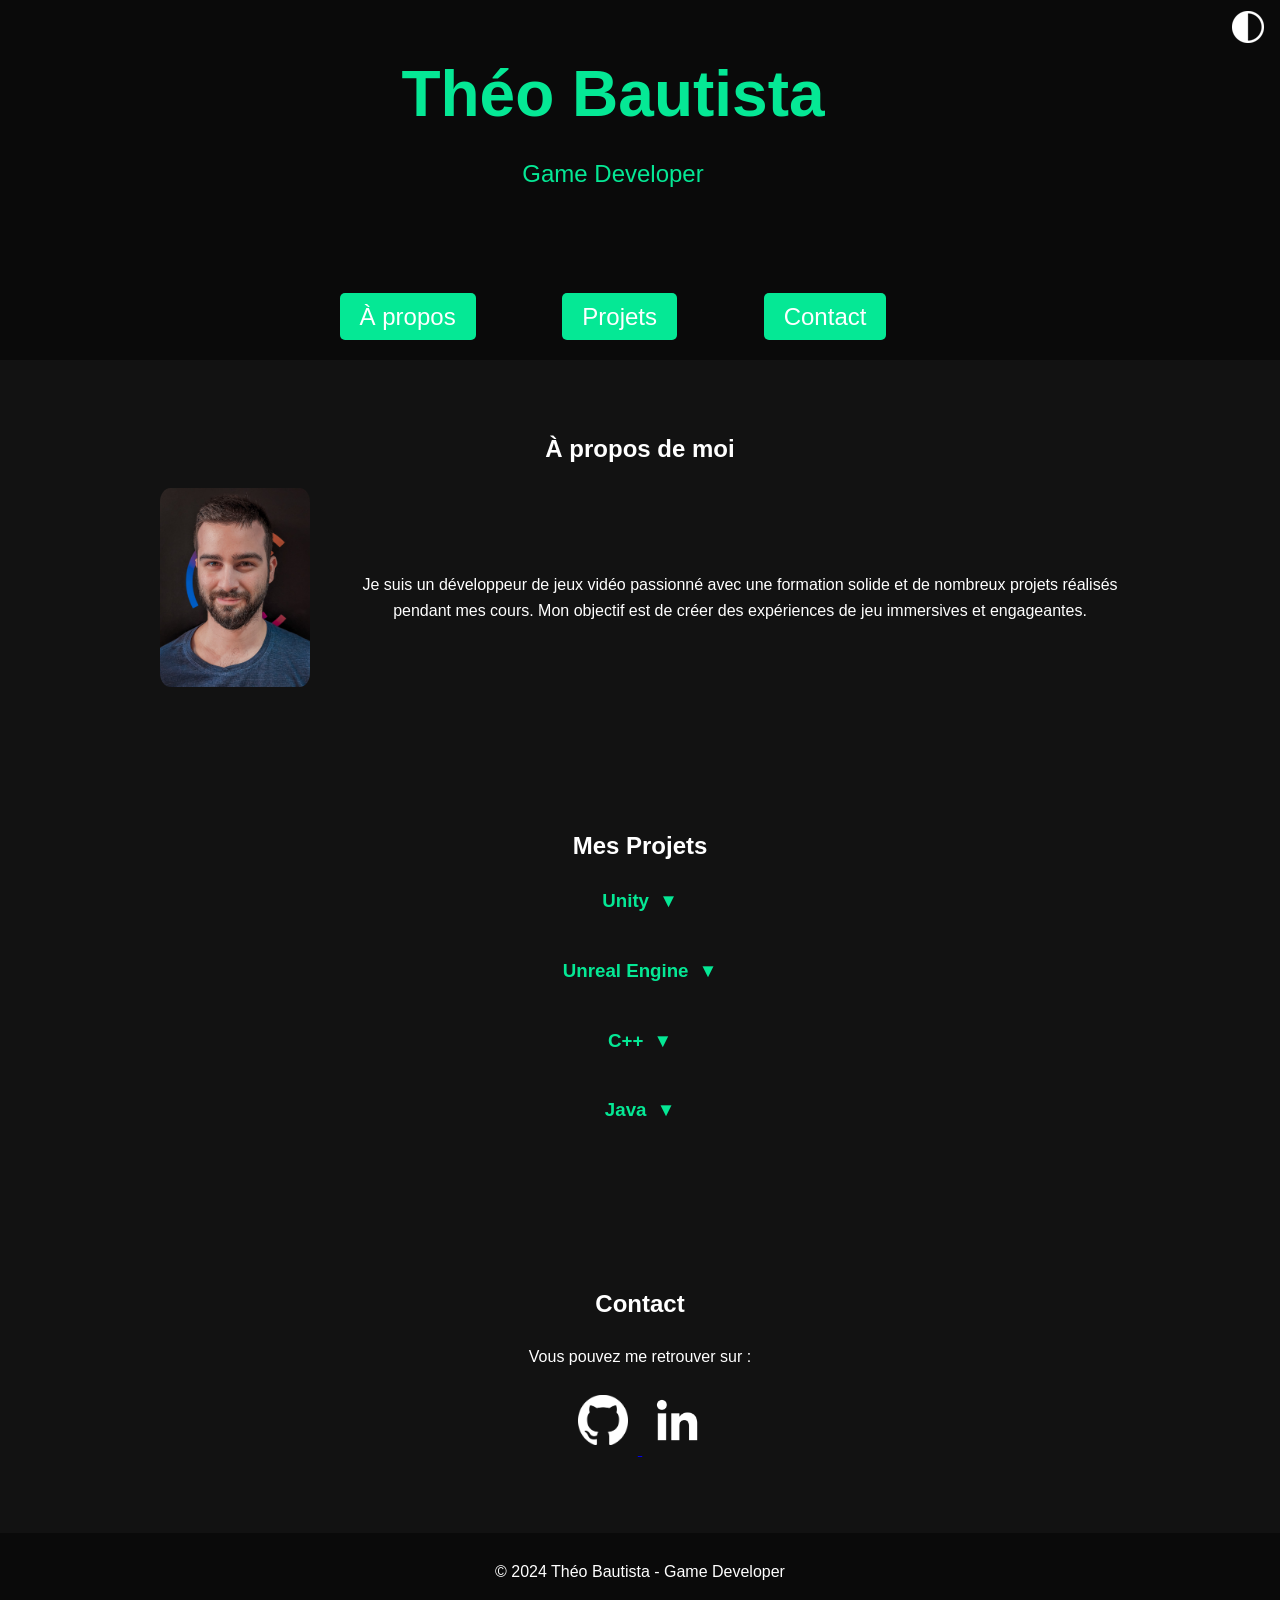
==== index.html @ 74febba7 "Ajout de plein de trucs mdr" ====
<!DOCTYPE html>
<html lang="fr">
<head>
    <meta charset="UTF-8">
    <meta name="viewport" content="width=device-width, initial-scale=1.0">
    <title>Portfolio de Théo Bautista - Développeur de Jeux Vidéo</title>
    <link rel="stylesheet" href="styles.css">
</head>
<body class="dark-theme">
    <header>
        <div class="theme-control">
            <button id="theme-toggle"><img src="img/theme-icon.png" alt="Changer de thème" class="control-icon"></button>
        </div>
        <div class="container">
            <h1 id="page-title">Théo Bautista</h1>
            <h3 id="page-title">Game Developer</h3>
            <nav>
                <ul>
                    <li><a href="#about" id="nav-about">À propos</a></li>
                    <li><a href="#projects" id="nav-projects">Projets</a></li>
                    <li><a href="#contact" id="nav-contact">Contact</a></li>
                </ul>
            </nav>
        </div>
    </header>
    <section id="about" class="container">
        <h2 id="about-title">À propos de moi</h2>
        <div class="about-content">
            <img src="img/profile-photo.png" alt="Photo de Théo Bautista" class="profile-photo">
            <p id="about-description">Je suis un développeur de jeux vidéo passionné avec une formation solide et de nombreux projets réalisés pendant mes cours. Mon objectif est de créer des expériences de jeu immersives et engageantes.</p>
        </div>
    </section>
    <section id="projects" class="container">
        <h2 id="projects-title">Mes Projets</h2>
        <div class="sub-section">
            <h3 id="unity-toggle" class="sub-section-toggle">Unity <span class="toggle-arrow">▼</span></h3>
            <div id="unity-projects" class="sub-section-content">
                <!-- Ajouter les projets Unity ici -->
                <!-- -->
                <div class="project">
                    <div class="project-details">
                        <img src="img/unity/unity-school-eater.png" alt="Unity - School Eater" class="project-image">
                        <div class="project-description">
                            <h3 id="project-unity-title">School Eater</h3>
                            <p id="project-unity-description">Premier jeu Unity, c'était pas ouf mdr<br>Surtout que j'étais tout seul sur un groupe de 2 putain <span class="project-duration">[2 semaines]</span></p>
                        </div>
                    </div>
                </div>
                <!-- -->
                <div class="project">
                    <div class="project-details">
                        <img src="img/unity/unity-seascape.png" alt="Unity - SeaScape" class="project-image">
                        <div class="project-description">
                            <h3 id="project-unity-title">SeaScape</h3>
                            <p id="project-unity-description">Dexuième jeu Unity, c'était toujours pas ouf mdr<br>J'étais encore tout seul dans un groupe de 3 <span class="project-duration">[2 semaines]</span></p>
                        </div>
                    </div>
                </div>
                <!-- -->
                <div class="project">
                    <div class="project-details">
                        <img src="img/unity/unity-capsule-league.png" alt="Unity - Capsule League" class="project-image">
                        <div class="project-description">
                            <h3 id="project-unity-title">Capsule League</h3>
                            <p id="project-unity-description">Un Rocket League avec les capsules de base de Unity parce que je suis pas model artist mdr <span class="project-duration">[2 semaines]</span></p>
                        </div>
                    </div>
                </div>
                <!-- -->
            </div>
        </div>
        <div class="sub-section">
            <h3 id="unreal-toggle" class="sub-section-toggle">Unreal Engine <span class="toggle-arrow">▼</span></h3>
            <div id="unreal-projects" class="sub-section-content">
                <!-- Ajouter les projets Unreal ici -->
                <!-- -->
                <div class="project">
                    <div class="project-details">
                        <img src="img/unreal/unreal-wisdom-thief.png" alt="Unreal 5 - Wisdom Thief" class="project-image">
                        <div class="project-description">
                            <h3 id="project-unreal-title">Wisdom Thief</h3>
                            <p id="project-unreal-description">Un runner "éducatif" nul fait sur un mois et ces abrutis de partenaires ont voulu faire ça sur Unreal... Je déteste bosser sur Unreal <span class="project-duration">[1 mois]</span></p>
                        </div>
                    </div>
                </div>
                <!-- -->
                <div class="project">
                    <div class="project-details">
                        <img src="img/unreal/unreal-volca-runner.png" alt="Unreal 5 - VolcaRunner" class="project-image">
                        <div class="project-description">
                            <h3 id="project-unreal-title">VolcaRunner</h3>
                            <p id="project-unreal-description">Un runner fait en 100% C++ et confirmant bien l'idée que j'aimais pas utiliser ce moteur de merde <span class="project-duration">[2 semaines]</span></p>
                        </div>
                    </div>
                </div>
                <!-- -->
            </div>
        </div>
        <div class="sub-section">
            <h3 id="cpp-toggle" class="sub-section-toggle">C++ <span class="toggle-arrow">▼</span></h3>
            <div id="cpp-projects" class="sub-section-content">
                <!-- Ajouter les projets C++ ici -->
                <!-- -->
                <div class="project">
                    <div class="project-details">
                        <img src="img/cpp/cpp-volca-engine.png" alt="C++ - Volca Engine" class="project-image">
                        <div class="project-description">
                            <h3 id="project-cpp-title">Volca Engine</h3>
                            <p id="project-cpp-description">Un moteur C++ custom fait sous Vulkan où j'étais encore tout seul à travailler dans un putain de groupe de 5 <span class="project-duration">[4 semaines]</span></p>
                        </div>
                    </div>
                </div>
                <!-- -->
                <div class="project">
                    <div class="project-details">
                        <img src="img/cpp/cpp-bastion-blitz.png" alt="C++ - Bastion Blitz" class="project-image">
                        <div class="project-description">
                            <h3 id="project-cpp-title">Bastion Blitz</h3>
                            <p id="project-cpp-description">Un tower defense simple fait en urgence en trois semaines après remplacement du Grand Projet Commun par un projet solo à cause de complications avec le groupe de base <span class="project-duration">[3 semaines]</span></p>
                        </div>
                    </div>
                </div>
                <!-- -->
            </div>
        </div>
        <div class="sub-section">
            <h3 id="java-toggle" class="sub-section-toggle">Java <span class="toggle-arrow">▼</span></h3>
            <div id="java-projects" class="sub-section-content">
                <!-- Ajouter les projets Java ici -->
                <!-- -->
                <div class="project">
                    <div class="project-details">
                        <img src="img/java/java-rpg-adventure.png" alt="Java - RPG Adventure" class="project-image">
                        <div class="project-description">
                            <h3 id="project-cpp-title">Java RPG Adventure</h3>
                            <p id="project-cpp-description">Le premier jeu que j'ai jamais fait pour un projet final en classe de Java (possible en duo mais j'ai fait en solo) <span class="project-duration">[1 mois et demi]</span></p>
                        </div>
                    </div>
                </div>
                <!-- -->
                <div class="project">
                    <div class="project-details">
                        <img src="img/java/java-smash-bros-java.png" alt="Java - Smash Bros Java" class="project-image">
                        <div class="project-description">
                            <h3 id="project-cpp-title">Smash Bros Java</h3>
                            <p id="project-cpp-description">Une tentative de réplique d'un Smash Bros en Java. Abandonné par manque de motivation et de l'implémentation écouhée de mécaniques <span class="project-duration">[Inachevé]</span></p>
                        </div>
                    </div>
                </div>
                <!-- -->
            </div>
        </div>
    </section>

    <section id="contact" class="container">
        <h2 id="contact-title">Contact</h2>
        <p id="contact-description">Vous pouvez me retrouver sur :</p>
        <a href="https://github.com/VolcaroCham" target="_blank">
            <img src="img/github-logo.png" alt="GitHub" class="social-logo">
        </a>
        <a href="https://www.linkedin.com/in/théo-bautista/" target="_blank">
            <img src="img/linkedin-logo.png" alt="LinkedIn" class="social-logo">
        </a>
    </section>

    <footer>
        <p>&copy; 2024 <span id="footer-text">Théo Bautista - Game Developer</span></p>
    </footer>

    <script src="script.js"></script>
</body>
</html>
---- styles.css ----
/**************************************

                 Body

**************************************/

body {
    margin: 0;
    font-family:Verdana, Geneva, Tahoma, sans-serif;
    background-color: #121212;
    color: #ffffff;
    line-height: 1.6;
    transition: background-color 0.3s, color 0.3s;
}

#about, #projects, #contact {
    padding: 50px 0;
    text-align: center;
}

.light-theme {
    background-color: #ffffff;
    color: #000000;
}

.light-theme header {
    background: #d4d4d4;
    color: #00c97f;
}

.light-theme .theme-control {
    filter: invert(1);
}

.light-theme .project {
    background: #f0f0f0;
}

.light-theme .social-logo {
    filter: invert(1);
}

.light-theme footer {
    background: #f0f0f0;
    color: #000;
}

/**************************************

                Header

**************************************/

header {
    background: #0a0a0a;
    color: #05e895;
    text-align: center;
    font-size: x-large;
    transition: background-color 0.3s, color 0.3s;
}

header .theme-control button {
    background-color: transparent;
    border: none;
    cursor: pointer;

    float: right;
    margin-right: 10px;
}

header h1 {
    font-size: 64px;
    margin-bottom: 10px;
}

header h3 {
    font-size: 24px;
    font-weight: lighter;

    margin-top: 0;
    margin-bottom: 80px;
}

header nav ul {
    list-style: none;
    padding: 0;
}

header nav ul li {
    background-color: transparent;
    display: inline;
    margin: 0 40px;
}

header nav ul li a {
    background-color: #05e895;
    color: #ffffff;

    text-decoration: none;
    padding: 10px 20px;
    border-radius: 5px;
    
    cursor: pointer;
    transition: background-color 0.3s, color 0.3s;
}

header nav ul li a:hover {
    background-color: #039e6b;
    color: #ffffff;
}

header nav ul li a:active {
    background-color: #003926;
    color: #ffffff;
}

header nav {
    display: inline-block;
}

header nav button {
    background-color: transparent;
    border: none;
    cursor: pointer;
}

/**************************************

               Container

**************************************/

.container {
    width: 75%;
    margin: auto;
    overflow: hidden;
}

.about-content {
    display: flex;
    flex-direction: row;
    align-items: center;
    justify-content: center;
}

.profile-photo {
    width: 150px;
    height: auto;
    border-radius: 7%;
    
    margin-bottom: 20px;
    margin-right: 50px;
}

.sub-section {
    margin-bottom: 40px;
}

.sub-section-toggle {
    color: #05e895;
    cursor: pointer;
}

.sub-section-toggle .toggle-arrow {
    margin-left: 5px;
}

.sub-section-content {
    display: none;
    padding: 10px 0;
}

.sub-section-content.expanded {
    display: block;
}

.project {
    background: #1e1e1e;
    margin: 20px 0;
    padding: 20px;
    border-radius: 8px;
}

.project h3 {
    color: #05e895;
}

.project-details {
    display: flex;
    align-items: center;
}

.project-image {
    width: 150px;
    height: auto;
    margin-right: 20px;
}

.project-description {
    position: relative;
    flex: 1;
}
.project-duration {
    position: absolute;
    top: 0;
    right: 0;
    color: #a7a7a7;
    font-size: 12px;
}

.social-logo {
    width: 50px;
    height: 50px;
    margin: 10px;
    transition: filter 0.3s;
}

footer {
    background: #0a0a0a;
    color: #ffffff;
    text-align: center;
    padding: 10px 0;
    margin-top: 20px;

    transition: background-color 0.3s, color 0.3s;
}
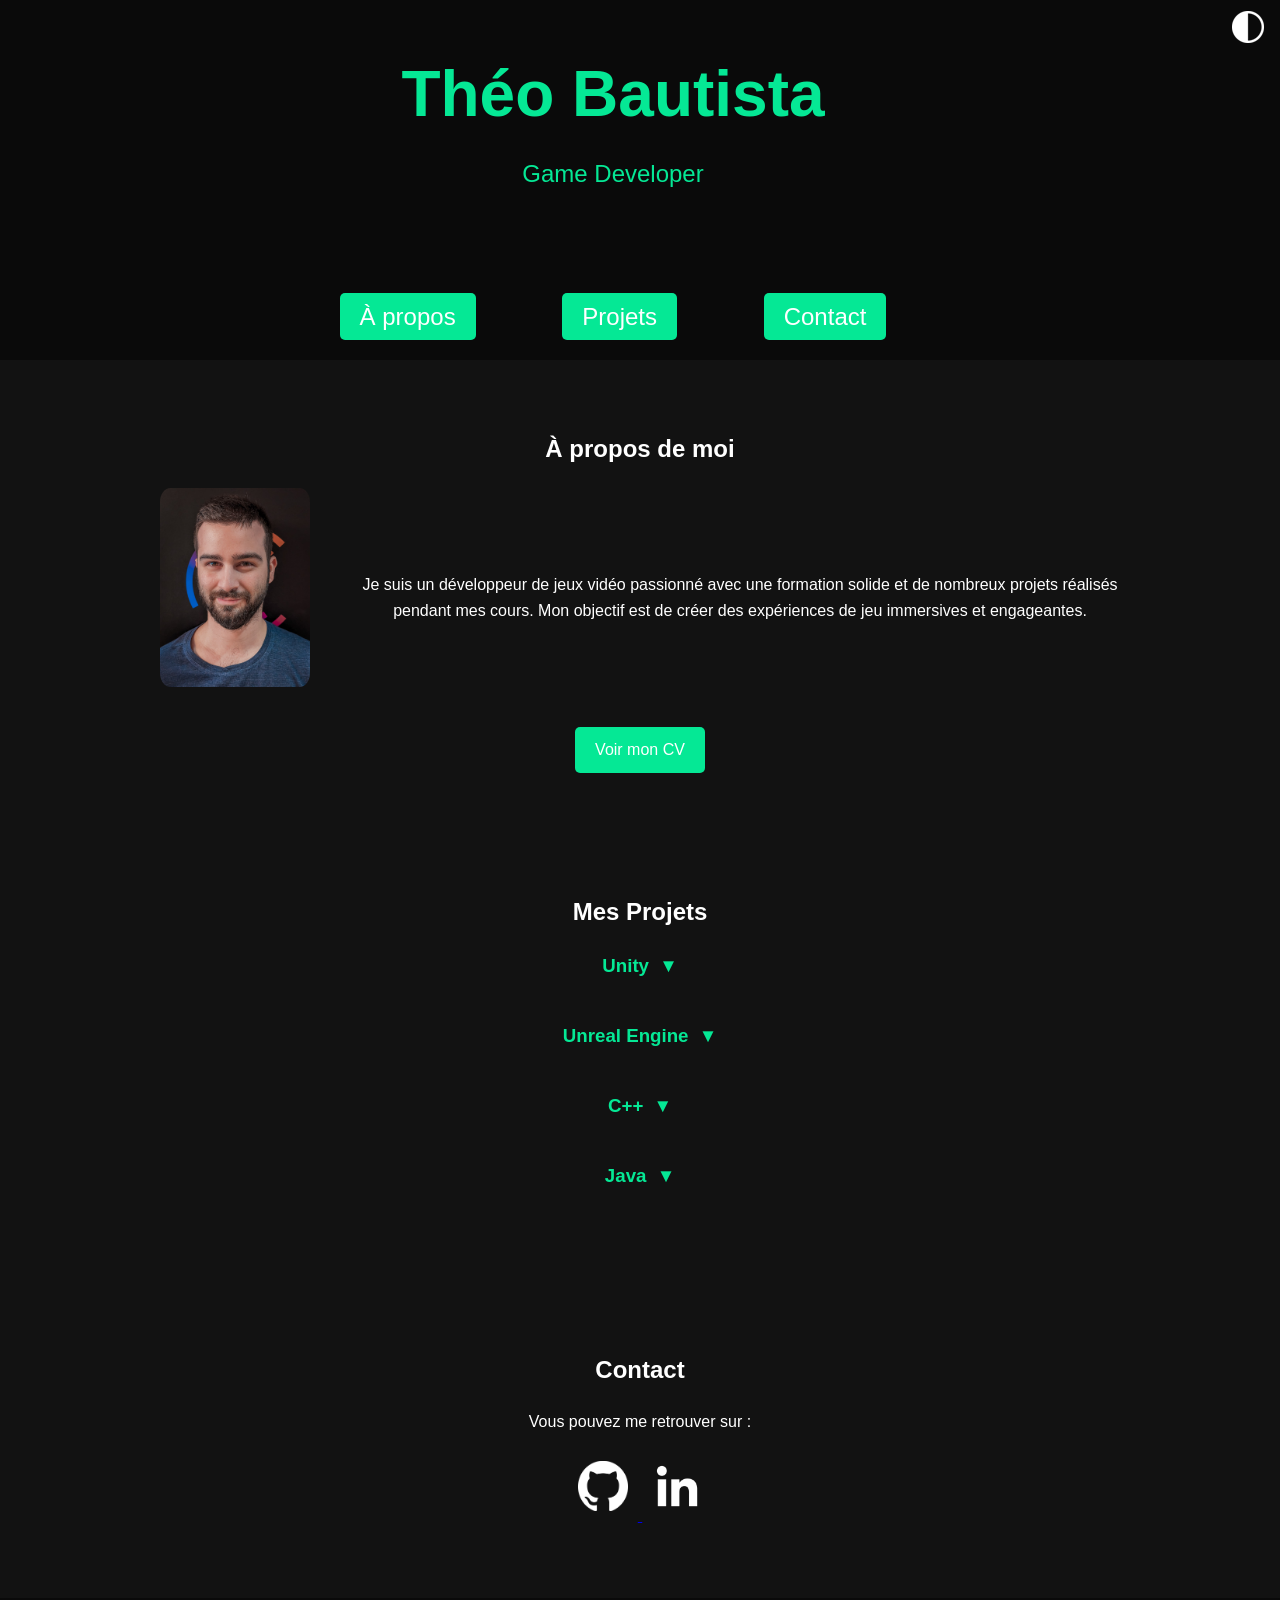
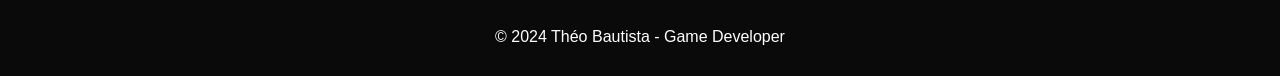
==== commit aea7f0c5: "Ajout d'un bouton pour voir mon CV" ====
--- a/index.html
+++ b/index.html
@@ -28,6 +28,9 @@
         <div class="about-content">
             <img src="img/profile-photo.png" alt="Photo de Théo Bautista" class="profile-photo">
             <p id="about-description">Je suis un développeur de jeux vidéo passionné avec une formation solide et de nombreux projets réalisés pendant mes cours. Mon objectif est de créer des expériences de jeu immersives et engageantes.</p>
+        </div>
+        <div class="cv-button-container">
+            <a href="cv.html" class="cv-button" target="_blank">Voir mon CV</a>
         </div>
     </section>
     <section id="projects" class="container">
--- a/styles.css
+++ b/styles.css
@@ -152,6 +152,31 @@
     margin-right: 50px;
 }
 
+.cv-button-container {
+    margin-top: 20px;
+    text-align: center;
+}
+
+.cv-button {
+    display: inline-block;
+    padding: 10px 20px;
+    background-color: #05e895;
+    color: #ffffff;
+    text-decoration: none;
+    border-radius: 5px;
+    transition: background-color 0.3s, color 0.3s;
+}
+
+.cv-button:hover {
+    background-color: #039e6b;
+    color: #ffffff;
+}
+
+.cv-button:active {
+    background-color: #003926;
+    color: #ffffff;
+}
+
 .sub-section {
     margin-bottom: 40px;
 }
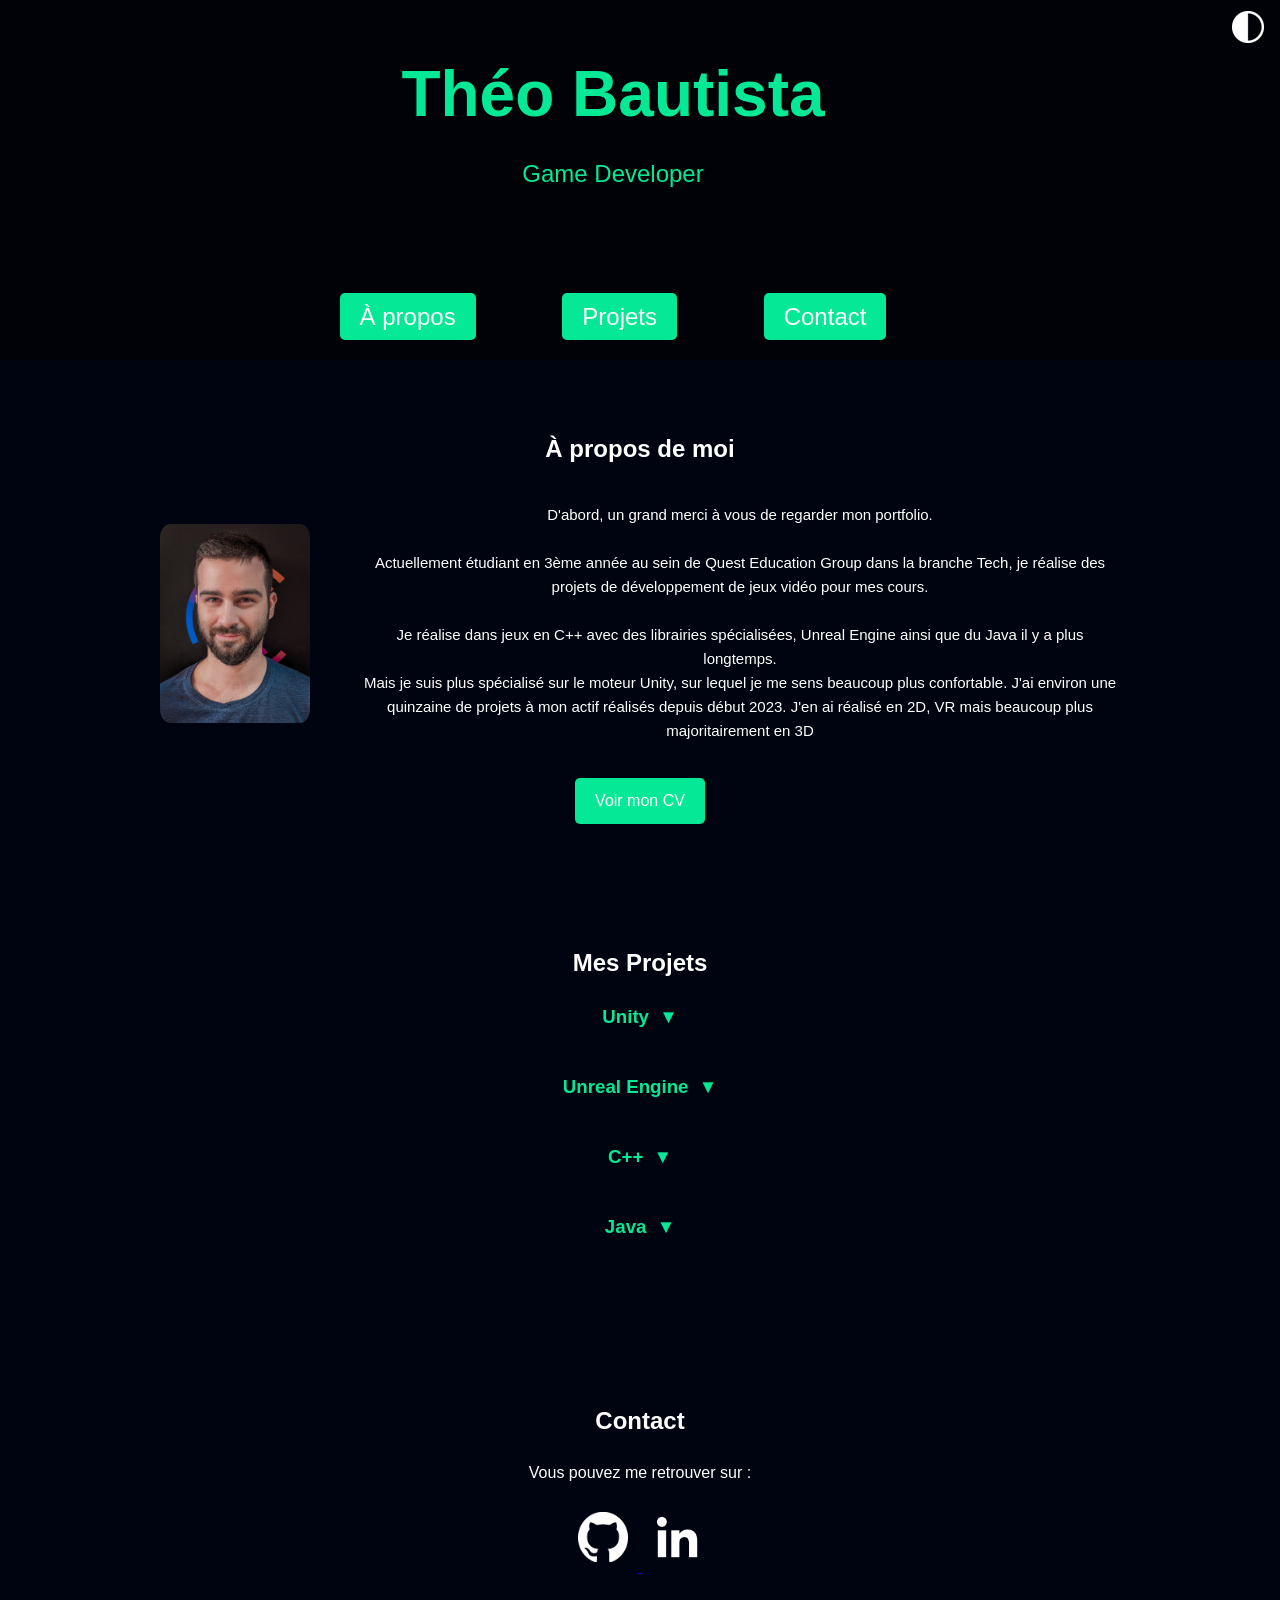
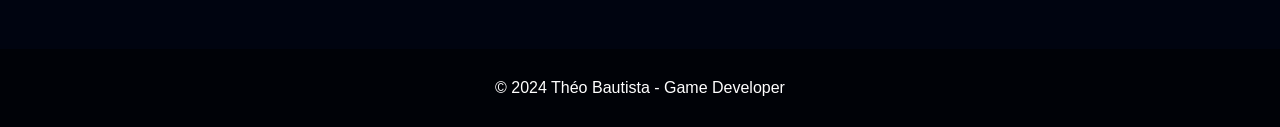
==== commit 1c2bdf33: "Petit remaniement du code, ajout de quelques projets et mise à jour de quelques descriptions" ====
--- a/index.html
+++ b/index.html
@@ -9,7 +9,7 @@
 <body class="dark-theme">
     <header>
         <div class="theme-control">
-            <button id="theme-toggle"><img src="img/theme-icon.png" alt="Changer de thème" class="control-icon"></button>
+            <button id="theme-toggle"><img src="img/icons/theme-icon.png" alt="Changer de thème" class="control-icon"></button>
         </div>
         <div class="container">
             <h1 id="page-title">Théo Bautista</h1>
@@ -26,11 +26,16 @@
     <section id="about" class="container">
         <h2 id="about-title">À propos de moi</h2>
         <div class="about-content">
-            <img src="img/profile-photo.png" alt="Photo de Théo Bautista" class="profile-photo">
-            <p id="about-description">Je suis un développeur de jeux vidéo passionné avec une formation solide et de nombreux projets réalisés pendant mes cours. Mon objectif est de créer des expériences de jeu immersives et engageantes.</p>
+            <img src="img/icons/profile-photo.png" alt="Photo de Théo Bautista" class="profile-photo">
+            <p id="about-description">
+                D'abord, un grand merci à vous de regarder mon portfolio.<br><br>
+                Actuellement étudiant en 3ème année au sein de Quest Education Group dans la branche Tech, je réalise des projets de développement de jeux vidéo pour mes cours.<br><br>
+                Je réalise dans jeux en C++ avec des librairies spécialisées, Unreal Engine ainsi que du Java il y a plus longtemps.<br>
+                Mais je suis plus spécialisé sur le moteur Unity, sur lequel je me sens beaucoup plus confortable. J'ai environ une quinzaine de projets à mon actif réalisés depuis début 2023. J'en ai réalisé en 2D, VR mais beaucoup plus majoritairement en 3D
+            </p>
         </div>
         <div class="cv-button-container">
-            <a href="cv.html" class="cv-button" target="_blank">Voir mon CV</a>
+            <a href="cvTB.html" class="cv-button" target="_blank">Voir mon CV</a>
         </div>
     </section>
     <section id="projects" class="container">
@@ -38,14 +43,19 @@
         <div class="sub-section">
             <h3 id="unity-toggle" class="sub-section-toggle">Unity <span class="toggle-arrow">▼</span></h3>
             <div id="unity-projects" class="sub-section-content">
-                <!-- Ajouter les projets Unity ici -->
+                <!-- -->
+                <!-------------------------------- Ajouter les projets Unity ici -->
                 <!-- -->
                 <div class="project">
                     <div class="project-details">
                         <img src="img/unity/unity-school-eater.png" alt="Unity - School Eater" class="project-image">
                         <div class="project-description">
                             <h3 id="project-unity-title">School Eater</h3>
-                            <p id="project-unity-description">Premier jeu Unity, c'était pas ouf mdr<br>Surtout que j'étais tout seul sur un groupe de 2 putain <span class="project-duration">[2 semaines]</span></p>
+                            <p id="project-unity-description">
+                                Premier jeu Unity, c'était pas ouf mdr<br>
+                                Surtout que j'étais tout seul sur un groupe de 2 putain
+                                <span class="project-duration">[2 semaines]</span>
+                            </p>
                         </div>
                     </div>
                 </div>
@@ -55,7 +65,25 @@
                         <img src="img/unity/unity-seascape.png" alt="Unity - SeaScape" class="project-image">
                         <div class="project-description">
                             <h3 id="project-unity-title">SeaScape</h3>
-                            <p id="project-unity-description">Dexuième jeu Unity, c'était toujours pas ouf mdr<br>J'étais encore tout seul dans un groupe de 3 <span class="project-duration">[2 semaines]</span></p>
+                            <p id="project-unity-description">
+                                Deuxième jeu Unity, c'était toujours pas ouf mdr<br>
+                                J'étais encore tout seul dans un groupe de 3
+                                <span class="project-duration">[2 semaines]</span>
+                            </p>
+                        </div>
+                    </div>
+                </div>
+                <!-- -->
+                <div class="project">
+                    <div class="project-details">
+                        <img src="img/unity/unity-vr.png" alt="Unity - VR" class="project-image">
+                        <div class="project-description">
+                            <h3 id="project-unity-title">Unity - VR</h3>
+                            <p id="project-unity-description">
+                                Première expérience en réalité virtuelle
+                                <br>Réalisation d'un contrôleur et un monde basique de parcours d'obstacles
+                                <span class="project-duration">[2 semaines]</span>
+                            </p>
                         </div>
                     </div>
                 </div>
@@ -65,7 +93,36 @@
                         <img src="img/unity/unity-capsule-league.png" alt="Unity - Capsule League" class="project-image">
                         <div class="project-description">
                             <h3 id="project-unity-title">Capsule League</h3>
-                            <p id="project-unity-description">Un Rocket League avec les capsules de base de Unity parce que je suis pas model artist mdr <span class="project-duration">[2 semaines]</span></p>
+                            <p id="project-unity-description">
+                                Un Rocket League avec les capsules de base de Unity parce que je suis pas model artist mdr
+                                <span class="project-duration">[2 semaines]</span>
+                            </p>
+                        </div>
+                    </div>
+                </div>
+                <!-- -->
+                <div class="project">
+                    <div class="project-details">
+                        <img src="img/unity/unity-zombieland.png" alt="Unity - Zombieland" class="project-image">
+                        <div class="project-description">
+                            <h3 id="project-unity-title">ZombieLand</h3>
+                            <p id="project-unity-description">
+                                Un gros projet à 5 pour apprendre deux types d'IA (StateMachine et BehaviorTree),<br>
+                                cette fois-ci on était vraiment 5 sur le projet
+                                <span class="project-duration">[2 semaines]</span></p>
+                        </div>
+                    </div>
+                </div>
+                <!-- -->
+                <div class="project">
+                    <div class="project-details">
+                        <img src="img/unity/unity-party-shaders.png" alt="Unity - Party Shaders" class="project-image">
+                        <div class="project-description">
+                            <h3 id="project-unity-title">Party Shaders</h3>
+                            <p id="project-unity-description">
+                                Création de shaders sur une scène test afin de pouvoir apprendre plus en profondeur les fonctionnalités du Shader Graph
+                                <span class="project-duration">[2 semaines]</span>
+                            </p>
                         </div>
                     </div>
                 </div>
@@ -75,14 +132,19 @@
         <div class="sub-section">
             <h3 id="unreal-toggle" class="sub-section-toggle">Unreal Engine <span class="toggle-arrow">▼</span></h3>
             <div id="unreal-projects" class="sub-section-content">
-                <!-- Ajouter les projets Unreal ici -->
+                <!-- -->
+                <!-------------------------------- Ajouter les projets Unreal ici -->
                 <!-- -->
                 <div class="project">
                     <div class="project-details">
                         <img src="img/unreal/unreal-wisdom-thief.png" alt="Unreal 5 - Wisdom Thief" class="project-image">
                         <div class="project-description">
                             <h3 id="project-unreal-title">Wisdom Thief</h3>
-                            <p id="project-unreal-description">Un runner "éducatif" nul fait sur un mois et ces abrutis de partenaires ont voulu faire ça sur Unreal... Je déteste bosser sur Unreal <span class="project-duration">[1 mois]</span></p>
+                            <p id="project-unreal-description">
+                                Un runner "éducatif" nul fait sur un mois et ces abrutis de partenaires ont voulu faire ça sur Unreal...<br>
+                                Je déteste bosser sur Unreal
+                                <span class="project-duration">[1 mois]</span>
+                            </p>
                         </div>
                     </div>
                 </div>
@@ -92,7 +154,10 @@
                         <img src="img/unreal/unreal-volca-runner.png" alt="Unreal 5 - VolcaRunner" class="project-image">
                         <div class="project-description">
                             <h3 id="project-unreal-title">VolcaRunner</h3>
-                            <p id="project-unreal-description">Un runner fait en 100% C++ et confirmant bien l'idée que j'aimais pas utiliser ce moteur de merde <span class="project-duration">[2 semaines]</span></p>
+                            <p id="project-unreal-description">
+                                Un runner fait en 100% C++ et confirmant bien l'idée que j'aimais pas utiliser ce moteur de merde
+                                <span class="project-duration">[2 semaines]</span>
+                            </p>
                         </div>
                     </div>
                 </div>
@@ -102,14 +167,18 @@
         <div class="sub-section">
             <h3 id="cpp-toggle" class="sub-section-toggle">C++ <span class="toggle-arrow">▼</span></h3>
             <div id="cpp-projects" class="sub-section-content">
-                <!-- Ajouter les projets C++ ici -->
+                <!-- -->
+                <!-------------------------------- Ajouter les projets C++ ici -->
                 <!-- -->
                 <div class="project">
                     <div class="project-details">
                         <img src="img/cpp/cpp-volca-engine.png" alt="C++ - Volca Engine" class="project-image">
                         <div class="project-description">
                             <h3 id="project-cpp-title">Volca Engine</h3>
-                            <p id="project-cpp-description">Un moteur C++ custom fait sous Vulkan où j'étais encore tout seul à travailler dans un putain de groupe de 5 <span class="project-duration">[4 semaines]</span></p>
+                            <p id="project-cpp-description">
+                                Un moteur C++ custom fait sous Vulkan où j'étais encore tout seul à travailler dans un putain de groupe de 5
+                                <span class="project-duration">[4 semaines]</span>
+                            </p>
                         </div>
                     </div>
                 </div>
@@ -119,7 +188,38 @@
                         <img src="img/cpp/cpp-bastion-blitz.png" alt="C++ - Bastion Blitz" class="project-image">
                         <div class="project-description">
                             <h3 id="project-cpp-title">Bastion Blitz</h3>
-                            <p id="project-cpp-description">Un tower defense simple fait en urgence en trois semaines après remplacement du Grand Projet Commun par un projet solo à cause de complications avec le groupe de base <span class="project-duration">[3 semaines]</span></p>
+                            <p id="project-cpp-description">
+                                Un tower defense simple fait en urgence en trois semaines<br>
+                                après remplacement du Grand Projet Commun par un projet solo à cause de complications avec le groupe de base
+                                <span class="project-duration">[3 semaines]</span>
+                            </p>
+                        </div>
+                    </div>
+                </div>
+                <!-- -->
+                <div class="project">
+                    <div class="project-details">
+                        <img src="img/cpp/cpp-antgame.png" alt="C++ - AntGame" class="project-image">
+                        <div class="project-description">
+                            <h3 id="project-cpp-title">AntGame</h3>
+                            <p id="project-cpp-description">
+                                Encore un projet C++ réalisé avec la librairie Cocos2DX où j'étais toujours tout seul dans un groupe de 3
+                                <span class="project-duration">[2 semaines]</span>
+                            </p>
+                        </div>
+                    </div>
+                </div>
+                <!-- -->
+                <div class="project">
+                    <div class="project-details">
+                        <img src="img/cpp/cpp-2d-platformer.png" alt="C++ - 2D Platformer" class="project-image">
+                        <div class="project-description">
+                            <h3 id="project-cpp-title">2D Platformer sans nom</h3>
+                            <p id="project-cpp-description">
+                                Développement d'un petit platformer 2D avec la librairie SFML en groupe de 3<br>
+                                (Mais j'étais toujours tout seul, sinon c'est pas drôle)
+                                <span class="project-duration">[2 semaines]</span>
+                            </p>
                         </div>
                     </div>
                 </div>
@@ -129,14 +229,18 @@
         <div class="sub-section">
             <h3 id="java-toggle" class="sub-section-toggle">Java <span class="toggle-arrow">▼</span></h3>
             <div id="java-projects" class="sub-section-content">
-                <!-- Ajouter les projets Java ici -->
+                <!-- -->
+                <!-------------------------------- Ajouter les projets Java ici -->
                 <!-- -->
                 <div class="project">
                     <div class="project-details">
                         <img src="img/java/java-rpg-adventure.png" alt="Java - RPG Adventure" class="project-image">
                         <div class="project-description">
                             <h3 id="project-cpp-title">Java RPG Adventure</h3>
-                            <p id="project-cpp-description">Le premier jeu que j'ai jamais fait pour un projet final en classe de Java (possible en duo mais j'ai fait en solo) <span class="project-duration">[1 mois et demi]</span></p>
+                            <p id="project-cpp-description">
+                                Le premier jeu que j'ai jamais fait pour un projet final en classe de Java (possible en duo mais j'ai fait en solo)
+                                <span class="project-duration">[1 mois et demi]</span>
+                            </p>
                         </div>
                     </div>
                 </div>
@@ -146,7 +250,11 @@
                         <img src="img/java/java-smash-bros-java.png" alt="Java - Smash Bros Java" class="project-image">
                         <div class="project-description">
                             <h3 id="project-cpp-title">Smash Bros Java</h3>
-                            <p id="project-cpp-description">Une tentative de réplique d'un Smash Bros en Java. Abandonné par manque de motivation et de l'implémentation écouhée de mécaniques <span class="project-duration">[Inachevé]</span></p>
+                            <p id="project-cpp-description">
+                                Une tentative de réplique d'un Smash Bros en Java.<br>
+                                Abandonné par manque de motivation et de l'implémentation écouhée de mécaniques
+                                <span class="project-duration">[1 mois - Abandonné]</span>
+                            </p>
                         </div>
                     </div>
                 </div>
@@ -159,10 +267,10 @@
         <h2 id="contact-title">Contact</h2>
         <p id="contact-description">Vous pouvez me retrouver sur :</p>
         <a href="https://github.com/VolcaroCham" target="_blank">
-            <img src="img/github-logo.png" alt="GitHub" class="social-logo">
+            <img src="img/icons/github-logo.png" alt="GitHub" class="social-logo">
         </a>
         <a href="https://www.linkedin.com/in/théo-bautista/" target="_blank">
-            <img src="img/linkedin-logo.png" alt="LinkedIn" class="social-logo">
+            <img src="img/icons/linkedin-logo.png" alt="LinkedIn" class="social-logo">
         </a>
     </section>
 
--- a/styles.css
+++ b/styles.css
@@ -7,7 +7,7 @@
 body {
     margin: 0;
     font-family:Verdana, Geneva, Tahoma, sans-serif;
-    background-color: #121212;
+    background-color: #000410;
     color: #ffffff;
     line-height: 1.6;
     transition: background-color 0.3s, color 0.3s;
@@ -24,8 +24,8 @@
 }
 
 .light-theme header {
-    background: #d4d4d4;
-    color: #00c97f;
+    background: #e6e6e6;
+    color: #00ba76;
 }
 
 .light-theme .theme-control {
@@ -41,7 +41,7 @@
 }
 
 .light-theme footer {
-    background: #f0f0f0;
+    background: #e6e6e6;
     color: #000;
 }
 
@@ -52,7 +52,7 @@
 **************************************/
 
 header {
-    background: #0a0a0a;
+    background: #000207;
     color: #05e895;
     text-align: center;
     font-size: x-large;
@@ -137,6 +137,7 @@
 }
 
 .about-content {
+    font-size: 15px;
     display: flex;
     flex-direction: row;
     align-items: center;
@@ -148,7 +149,6 @@
     height: auto;
     border-radius: 7%;
     
-    margin-bottom: 20px;
     margin-right: 50px;
 }
 
@@ -241,7 +241,7 @@
 }
 
 footer {
-    background: #0a0a0a;
+    background: #000207;
     color: #ffffff;
     text-align: center;
     padding: 10px 0;
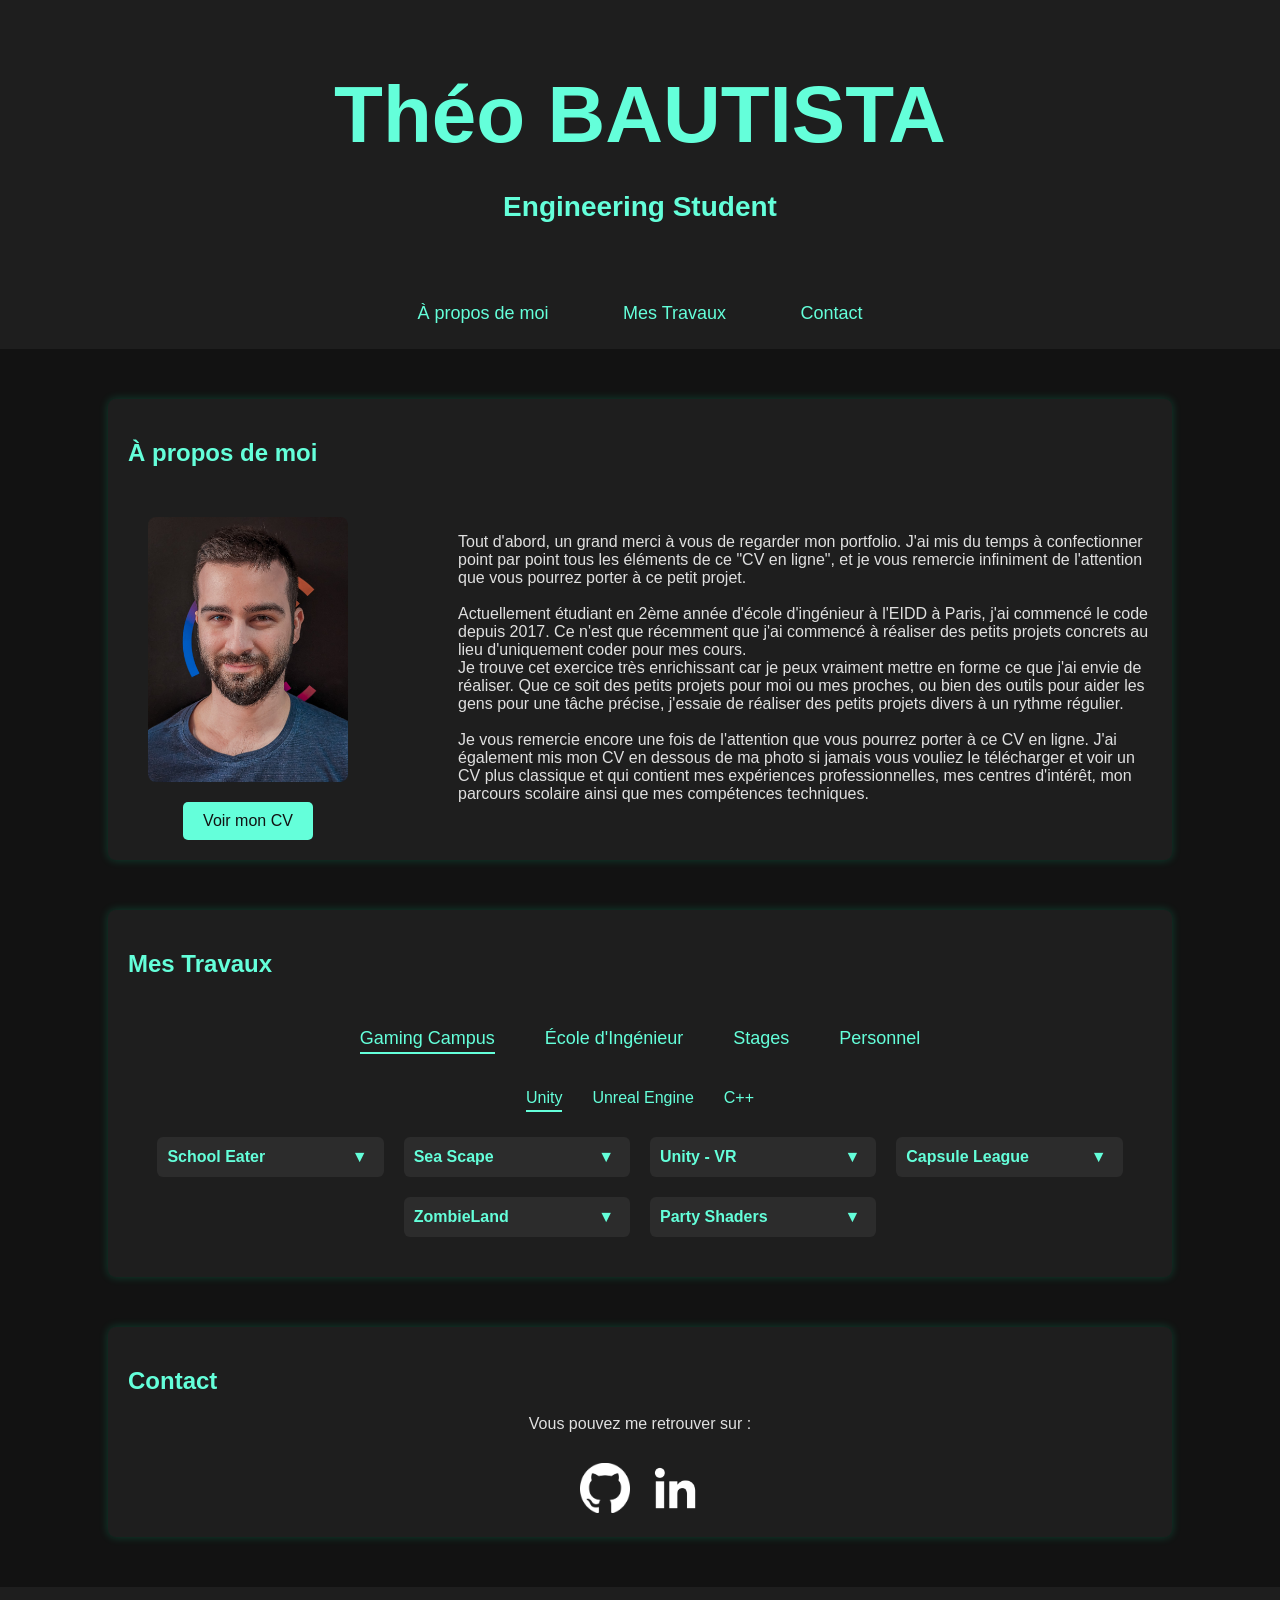
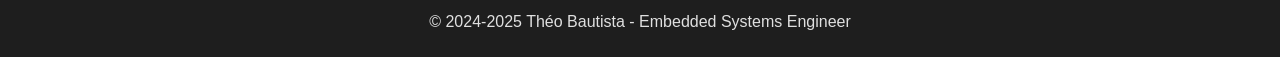
==== commit 25bd8d39: "Moved src for GitHub Pages" ====
--- a/index.html
+++ b/index.html
@@ -1,283 +1,716 @@
 <!DOCTYPE html>
 <html lang="fr">
 <head>
-    <meta charset="UTF-8">
-    <meta name="viewport" content="width=device-width, initial-scale=1.0">
-    <title>Portfolio de Théo Bautista - Développeur de Jeux Vidéo</title>
-    <link rel="stylesheet" href="styles.css">
+  <meta charset="UTF-8">
+  <meta name="viewport" content="width=device-width, initial-scale=1.0">
+  <title>Portfolio Ingénieur - Théo Bautista</title>
+  <link rel="stylesheet" href="styles.css">
+  <script defer src="script.js"></script>
 </head>
-<body class="dark-theme">
-    <header>
-        <div class="theme-control">
-            <button id="theme-toggle"><img src="img/icons/theme-icon.png" alt="Changer de thème" class="control-icon"></button>
+<body>
+  <!-- Header -->
+  <header>
+    <div class="container">
+      <h1 id="page-title">Théo BAUTISTA</h1>
+      <h3 id="page-subtitle">Engineering Student</h3>
+      <nav>
+        <ul>
+          <li><a href="#about" id="nav-about">À propos de moi</a></li>
+          <li><a href="#mes-travaux" id="nav-travaux">Mes Travaux</a></li>
+          <li><a href="#contact" id="nav-contact">Contact</a></li>
+        </ul>
+      </nav>
+    </div>
+  </header>
+
+  <!-- À propos de moi -->
+  <section id="about" class="container">
+    <h2 id="about-title">À propos de moi</h2>
+    <div class="about-content">
+      <div class="about-photo">
+        <img src="../img/icons/profile-photo.png" alt="Photo de Théo Bautista" class="profile-photo">
+        <div class="cv-button-container">
+          <a href="../img/cv/cvTB.html" class="cv-button" target="_blank">Voir mon CV</a>
         </div>
-        <div class="container">
-            <h1 id="page-title">Théo Bautista</h1>
-            <h3 id="page-title">Game Developer</h3>
-            <nav>
-                <ul>
-                    <li><a href="#about" id="nav-about">À propos</a></li>
-                    <li><a href="#projects" id="nav-projects">Projets</a></li>
-                    <li><a href="#contact" id="nav-contact">Contact</a></li>
-                </ul>
-            </nav>
+      </div>
+      <div class="about-text">
+        <p id="about-description">
+          Tout d'abord, un grand merci à vous de regarder mon portfolio. J'ai 
+          mis du temps à confectionner point par point tous les éléments 
+          de ce "CV en ligne", et je vous remercie infiniment de l'attention que 
+          vous pourrez porter à ce petit projet.
+          <br>
+          <br>
+          Actuellement étudiant en 2ème année d'école d'ingénieur à l'EIDD à Paris, 
+          j'ai commencé le code depuis 2017. Ce n'est que récemment que j'ai 
+          commencé à réaliser des petits projets concrets au lieu d'uniquement 
+          coder pour mes cours.
+          <br>
+          Je trouve cet exercice très enrichissant car je peux vraiment mettre 
+          en forme ce que j'ai envie de réaliser. Que ce soit des petits 
+          projets pour moi ou mes proches, ou bien des outils pour aider les gens pour une 
+          tâche précise, j'essaie de réaliser des petits projets divers à 
+          un rythme régulier.
+          <br>
+          <br>
+          Je vous remercie encore une fois de l'attention que vous pourrez 
+          porter à ce CV en ligne. J'ai également mis mon CV en dessous de ma 
+          photo si jamais vous vouliez le télécharger et voir un CV plus 
+          classique et qui contient mes expériences professionnelles, mes 
+          centres d'intérêt, mon parcours scolaire ainsi que mes 
+          compétences techniques.
+        </p>
+      </div>
+    </div>
+  </section>
+
+  <!-- Mes Travaux -->
+  <section id="mes-travaux" class="container">
+    <h2 id="mes-travaux-title">Mes Travaux</h2>
+    <!-- Navigation des catégories principales -->
+    <div class="categorie-nav">
+      <span class="categorie-titre active" data-index="0">Gaming Campus</span>
+      <span class="categorie-titre" data-index="1">École d'Ingénieur</span>
+      <span class="categorie-titre" data-index="2">Stages</span>
+      <span class="categorie-titre" data-index="3">Personnel</span>
+    </div>
+
+    <!-- Slider principal -->
+    
+    <div class="travaux-container">
+      <div class="travaux-slider">
+        
+        <!-- Catégorie : Gaming Campus -->
+        
+        <div class="travaux-categorie">
+          <!-- Sous-catégories pour Gaming Campus -->
+          <div class="gaming-campus-sous">
+            <!-- Navigation sous-catégories -->
+            <div class="sous-categorie-nav">
+              <span class="sous-categorie-titre active" data-index="0">Unity</span>
+              <span class="sous-categorie-titre" data-index="1">Unreal Engine</span>
+              <span class="sous-categorie-titre" data-index="2">C++</span>
+            </div>
+            <!-- Slider des sous-catégories -->
+            <div class="sous-travaux-container">
+              <div class="sous-travaux-slider">
+                
+                <!-- Sous-catégorie : Unity -->
+                
+                <div class="sous-travaux-categorie">
+
+                  <div class="travail">
+                    <div class="travail-header">
+                      <span class="travail-titre">School Eater</span>
+                      <button class="toggle-btn">▼</button>
+                    </div>
+                    <div class="travail-details">
+                      <p>
+                        Mon premier jeu Unity
+                        <br>
+                        Le but était de concevoir un jeu dans lequel 
+                        le professeur d'un petit village sauvait les enfants 
+                        de sa classe d'une attaque de monstres
+                        <br>
+                        <br>
+                        Globalement un très bon projet pour 
+                        apprendre les bases d'Unity
+                      </p>
+                      <span class="project-duration">[2 semaines]</span>
+                    </div>
+                  </div>
+
+                  <div class="travail">
+                    <div class="travail-header">
+                      <span class="travail-titre">Sea Scape</span>
+                      <button class="toggle-btn">▼</button>
+                    </div>
+                    <div class="travail-details">
+                      <p>
+                        Comme une suite du premier projet School Eater
+                        <br>
+                        Il fallait consolider les bases que l'on 
+                        avait assimilées sur le projet précédent 
+                        en rajoutant plus d'éléments et en 
+                        explorant plus de mécaniques
+                        <br>
+                        <br>
+                        Avec les bases consolidées, il était temps de 
+                        s'attaquer à des projets plus gros
+                      </p>
+                      <span class="project-duration">[2 semaines]</span>
+                    </div>
+                  </div>
+                  
+                  <div class="travail">
+                    <div class="travail-header">
+                      <span class="travail-titre">Unity - VR</span>
+                      <button class="toggle-btn">▼</button>
+                    </div>
+                    <div class="travail-details">
+                      <p>
+                        Pas de nom pour ce projet là
+                        <br>
+                        C'était la première fois que j'ai dû toucher
+                        à de la réalité virtuelle 
+                        (ou VR pour Virtual Reality) pour un projet
+                        <br>
+                        <br>
+                        J'étais malheureusement tout seul à travailler 
+                        dans un groupe de 2, mais cela ne m'a pas empêché 
+                        de réussir ma partie du projet, c'est-à-dire 
+                        le code pour faire fonctionner les manettes 
+                        et donc les "mains" du personnage ainsi que le 
+                        déplacement et le système pour attraper des objets
+                      </p>
+                      <span class="project-duration">[2 semaines]</span>
+                    </div>
+                  </div>
+
+                  <div class="travail">
+                    <div class="travail-header">
+                      <span class="travail-titre">Capsule League</span>
+                      <button class="toggle-btn">▼</button>
+                    </div>
+                    <div class="travail-details">
+                      <p>
+                        Un petit jeu de football pour tester 
+                        la physique de Unity
+                        <br>
+                        Le but était simple, marquer dans le but de 
+                        son adversaire avec un terrain consitué 
+                        d'obstacles générés procéduralement
+                      </p>
+                      <span class="project-duration">[2 semaines]</span>
+                    </div>
+                  </div>
+
+                  <div class="travail">
+                    <div class="travail-header">
+                      <span class="travail-titre">ZombieLand</span>
+                      <button class="toggle-btn">▼</button>
+                    </div>
+                    <div class="travail-details">
+                      <p>
+                        Premier projet avec une intelligence 
+                        artificielle faite à la main
+                        <br>
+                        Également le premier jeu 2D que j'ai fait, il 
+                        fallait créer un top-down shooter qui intègre 
+                        une IA autre que l'IA de base de Unity
+                        <br>
+                        <br>
+                        Le projet a été assez compliqué car nous étions 
+                        une équipe de 5, et que tout le monde interférait 
+                        avec le code des autres
+                      </p>
+                      <span class="project-duration">[2 semaines]</span>
+                    </div>
+                  </div>
+
+                  <div class="travail">
+                    <div class="travail-header">
+                      <span class="travail-titre">Party Shaders</span>
+                      <button class="toggle-btn">▼</button>
+                    </div>
+                    <div class="travail-details">
+                      <p>
+                        Ce projet avait pour but de nous familiariser 
+                        avec les effets visuels et apprendre sur le 
+                        pourquoi du comment ces "shaders" existent
+                        <br>
+                        <br>
+                        En tant que développeur de jeu, ce n'est pas 
+                        vraiment notre spécialité de créer du visuel, 
+                        mais ce projet était très intéressant autant 
+                        théoriquement qu'en pratique
+                      </p>
+                      <span class="project-duration">[2 semaines]</span>
+                    </div>
+                  </div>
+
+                </div>
+
+                <!-- Sous-catégorie : Unreal Engine -->
+
+                <div class="sous-travaux-categorie">
+
+                  <div class="travail">
+                    <div class="travail-header">
+                      <span class="travail-titre">Unreal 5 Beginnings</span>
+                      <button class="toggle-btn">▼</button>
+                    </div>
+                    <div class="travail-details">
+                      <p>
+                        Les premiers pas dans ce nouveau moteur 
+                        graphique qu'est Unreal Engine 5
+                        <br>
+                        Pas de code cette fois-ci, tout était fait 
+                        en visual scripting avec le système de 
+                        Blueprint
+                        <br>
+                        <br>
+                        Pour ces premiers pas, c'était très difficile.
+                        <br>
+                        Le moteur est très différent et il y a énormément 
+                        de contenu, on s'y perd très facilement
+                      </p>
+                      <span class="project-duration">[2 semaines]</span>
+                    </div>
+                  </div>
+
+                  <div class="travail">
+                    <div class="travail-header">
+                      <span class="travail-titre">VolcaRunner</span>
+                      <button class="toggle-btn">▼</button>
+                    </div>
+                    <div class="travail-details">
+                      <p>
+                        Un runner à la Subways Surfers
+                        <br>
+                        Cela met en scène un coureur qui doit survivre 
+                        le plus longtemps possible sur 3 "lignes" qui 
+                        comportent des obstacles générés procéduralement
+                        <br>
+                        <br>
+                        Entièrement rédigé en C++, ce qui a été 
+                        particulièrement laborieux dû à la complexité 
+                        des règles du C++ imposées par Unreal Engine
+                      </p>
+                      <span class="project-duration">[2 semaines]</span>
+                    </div>
+                  </div>
+
+                  <div class="travail">
+                    <div class="travail-header">
+                      <span class="travail-titre">Wisdom Theif</span>
+                      <button class="toggle-btn">▼</button>
+                    </div>
+                    <div class="travail-details">
+                      <p>
+                        Un autre runner à la Subways Surfers en tant que 
+                        projet de fin d'année
+                        <br>
+                        Un projet a but initial éducatif dans lequel on 
+                        incarne un renard qui se fait courser dans une 
+                        bibliothèque car il a volé des parchemins
+                        <br>
+                        Il faut réunir des collectables et des pages qui 
+                        constituent des livres éducatifs qui permettent 
+                        d'apprendre des anecdotes de culture générale
+                        <br>
+                        <br>
+                        Ce projet a été une catastrophe sur tous les points, 
+                        très probablement expliqué par la volonté du reste 
+                        du groupe de faire ce projet sur Unreal Engine et 
+                        non Unity 
+                      </p>
+                      <span class="project-duration">[1 mois]</span>
+                    </div>
+                  </div>
+
+                </div>
+
+                <!-- Sous-catégorie : C++ -->
+
+                <div class="sous-travaux-categorie">
+
+                  <div class="travail">
+                    <div class="travail-header">
+                      <span class="travail-titre">Cringe Adventure</span>
+                      <button class="toggle-btn">▼</button>
+                    </div>
+                    <div class="travail-details">
+                      <p>
+                        Le tout premier projet ue j'ai fait dans cette école
+                        <br>
+                        Il s'agissait d'une simple jeu sur le terminal dans 
+                        lequel il fallait traverser un donjon et affronter 
+                        des ennemis qui nous bloquent la route
+                        <br>
+                        <br>
+                        Pour un premier projet, c'était plutôt réussi malgré 
+                        l'absence totale d'un membre de notre groupe de 3
+                      </p>
+                      <span class="project-duration">[2 semaines]</span>
+                    </div>
+                  </div>
+
+                  <div class="travail">
+                    <div class="travail-header">
+                      <span class="travail-titre">2D Platformer</span>
+                      <button class="toggle-btn">▼</button>
+                    </div>
+                    <div class="travail-details">
+                      <p>
+                        Le deuxième projet qui venait juste après Cringe 
+                        Adventure
+                        <br>
+                        Cette fois-ci, nous avions la librairie graphique 
+                        SMFL pour pouvoir faire un vrai jeu avec des vrais 
+                        graphismes 2D
+                        <br>
+                        Le but étant de faire un petit jeu de platformes à 
+                        la Mario dans lequel il fallait traverser le niveau 
+                        et arriver à la fin
+                        <br>
+                        <br>
+                        Le projet a été un échec total dû au fait que j'étais tout 
+                        seul dans ce groupe de 3 ainsi que le fait qu'il y ait 
+                        eu des problèmes d'intégration de la librairie
+                      </p>
+                      <span class="project-duration">[2 semaines]</span>
+                    </div>
+                  </div>
+
+                  <div class="travail">
+                    <div class="travail-header">
+                      <span class="travail-titre">AntGame</span>
+                      <button class="toggle-btn">▼</button>
+                    </div>
+                    <div class="travail-details">
+                      <p>
+                        Un jeu qui devait s'inspirer de "Lemmings" dans lequel on 
+                        devait se familiariser avec une deuxième librairie 
+                        graphique : Cocos2DX
+                        <br>
+                        Pour ce jeu, mon groupe a décidé de partir sur un thème 
+                        fourmis qui devait miner de la terre pour avancer et 
+                        résoudre des puzzles
+                        <br>
+                        <br>
+                        Malgré un groupe toujours inactif et une nouvelles fois 
+                        des problèmes d'intégration de la libraire, j'étais 
+                        content du code que j'avais fait et surtout sur une 
+                        librairie nouvelle 
+                      </p>
+                      <span class="project-duration">[2 semaines]</span>
+                    </div>
+                  </div>
+
+                  <div class="travail">
+                    <div class="travail-header">
+                      <span class="travail-titre">VolcaEngine</span>
+                      <button class="toggle-btn">▼</button>
+                    </div>
+                    <div class="travail-details">
+                      <p>
+                        Le plus gros projet que j'ai fait et dans lequel j'ai 
+                        mis le plus de travail dedans
+                        <br>
+                        C'était un projet mi théorique et mi pratique. Il fallait 
+                        créer de A à Z un moteur graphique avec une des 
+                        nombreuses librairies de rendu graphique
+                        <br>
+                        Comprendre comment et pourquoi une image est affichée 
+                        sur l'ecran était très intéressant et instructif
+                        <br>
+                        <br>
+                        Initialement prévu pour 4 semaines, le projet a été 
+                        allongé d'une semaine au vu de la masse de travail 
+                        qu'était ce projet
+                        <br>
+                        Pour changer, un groupe de 5 totalement absent et 
+                        me laissant quasiment seul sur le code du moteur
+                      </p>
+                      <span class="project-duration">[5 semaines]</span>
+                    </div>
+                  </div>
+
+                  <div class="travail">
+                    <div class="travail-header">
+                      <span class="travail-titre">Bastion Blitz</span>
+                      <button class="toggle-btn">▼</button>
+                    </div>
+                    <div class="travail-details">
+                      <p>
+                        Un projet solo de fin d'année en remplacement d'un grand 
+                        projet commun qui devait se faire par groupes de 6 
+                        suite à des désaccords et des abandons d'école
+                        <br>
+                        Il s'agit d'un petit jeu de tower defense réalisé avec la 
+                        librairie Cocos2DX dans lequel des tours plaçables 
+                        devaient défendre contre des vagues infinies 
+                        d'ennemis qui veulent infiltrer un château
+                        <br>
+                        <br>
+                        Un projet qui devait se faire en urgence mais que j'ai 
+                        tout de même trouvé très instructif et que j'ai pris 
+                        beaucoup de plaisir à réaliser
+                      </p>
+                      <span class="project-duration">[3 semaines]</span>
+                    </div>
+                  </div>
+                
+                </div>
+              </div>
+            </div>
+          </div>
         </div>
-    </header>
-    <section id="about" class="container">
-        <h2 id="about-title">À propos de moi</h2>
-        <div class="about-content">
-            <img src="img/icons/profile-photo.png" alt="Photo de Théo Bautista" class="profile-photo">
-            <p id="about-description">
-                D'abord, un grand merci à vous de regarder mon portfolio.<br><br>
-                Actuellement étudiant en 3ème année au sein de Quest Education Group dans la branche Tech, je réalise des projets de développement de jeux vidéo pour mes cours.<br><br>
-                Je réalise dans jeux en C++ avec des librairies spécialisées, Unreal Engine ainsi que du Java il y a plus longtemps.<br>
-                Mais je suis plus spécialisé sur le moteur Unity, sur lequel je me sens beaucoup plus confortable. J'ai environ une quinzaine de projets à mon actif réalisés depuis début 2023. J'en ai réalisé en 2D, VR mais beaucoup plus majoritairement en 3D
-            </p>
+
+        <!-- Catégorie : École d'Ingénieur -->
+        
+        <div class="travaux-categorie">
+
+          <div class="travail">
+            <div class="travail-header">
+              <span class="travail-titre">Java RPG Adventure</span>
+              <button class="toggle-btn">▼</button>
+            </div>
+            <div class="travail-details">
+              <p>
+                Ma première expérience en programmation de 
+                jeu vidéo
+                <br>
+                Il s'agissait du projet final de mon cours de 
+                Java en 2021 et que j'ai adoré développer 
+                pendant ce mois et demi où il n'y avait plus de 
+                cours avant les examens. J'ai pu donc dédier la 
+                quasi exclusivité de mon temps libre à coder ce jeu 
+                et le résultat final était au-delà de toutes mes 
+                espérances
+              </p>
+              <span class="project-duration">[1 mois et demi]</span>
+            </div>
+          </div>
+
+          <div class="travail">
+            <div class="travail-header">
+              <span class="travail-titre">Matlab</span>
+              <button class="toggle-btn">▼</button>
+            </div>
+            <div class="travail-details">
+              <p>
+                Dans le cadre de mon cours d'Automatique, il m'a 
+                fallu utiliser un langage conçu pour les 
+                automaticiens : Matlab 
+                <br>
+                <br>
+                Il s'agit d'un langage qui permet de réaliser des 
+                simulations graphiques d'équations complexes 
+                pour les calculs de position et d'erreurs physiques 
+                avec l'utilisation de graphiques et matrices pour 
+                la mise en place et le contrôle des systèmes en jeu
+                <br>
+                Cela peut aller d'une simulation d'un simple 
+                placement en banque ou en bourse au calcul de mise 
+                en orbite de lanceurs et satellites
+              </p>
+              <span class="project-duration">[-]</span>
+            </div>
+          </div>
+
+          <div class="travail">
+            <div class="travail-header">
+              <span class="travail-titre">Temps Réel</span>
+              <button class="toggle-btn">▼</button>
+            </div>
+            <div class="travail-details">
+              <p>
+                Dans le cadre de mon cours de Systèmes Temps Réel, 
+                j'ai utilisé le langage C ainsi qu'un autre langage 
+                adapté pour les applications en temps réel : Heptagon
+                <br>
+                <br>
+                Heptagon est en langage inspiré du langage Lustre, qui 
+                est assez populaire pour les utilisations de temps réel. 
+                C'est un langage assez atypique, que ce soit au niveau 
+                de la syntaxe ou du fonctionnement en général
+                <br>
+                Tous les travaux pratiques se faisaient en réalisant 
+                3 objectifs. Ils m'ont permis de mieux comprendre 
+                comment marche une compilation et comment bien 
+                compiler tout ce dont on a besoin car c'était 
+                probablement le point le plus important du cours
+              </p>
+              <span class="project-duration">[-]</span>
+            </div>
+          </div>
+
+          <div class="travail">
+            <div class="travail-header">
+              <span class="travail-titre">Base de données</span>
+              <button class="toggle-btn">▼</button>
+            </div>
+            <div class="travail-details">
+              <p>
+                Dans le cadre de mon cours de Base de données, 
+                il m'a fallu utiliser un langage qui m'était encore 
+                inconnu : SQL
+                <br>
+                <br>
+                C'est le langage maître lorsque l'on parle de base de 
+                données. Très facile à apprendre mais difficile à 
+                maîtriser
+                <br>
+                Mon projet de fin de semestre a été de mettre en place 
+                une base de données au choix et de créer des requêtes 
+                spécifiques. En groupe de 3, nous avions choisi de 
+                créer une base de données regroupant le maximum 
+                de produits des restaurants McDonald's
+              </p>
+              <span class="project-duration">[-]</span>
+            </div>
+          </div>
+
         </div>
-        <div class="cv-button-container">
-            <a href="cvTB.html" class="cv-button" target="_blank">Voir mon CV</a>
+        
+        <!-- Catégorie : Stages -->
+        
+        <div class="travaux-categorie">
+
+          <div class="travail">
+            <div class="travail-header">
+              <span class="travail-titre">Malakoff Humanis - Interface de contrôle</span>
+              <button class="toggle-btn">▼</button>
+            </div>
+            <div class="travail-details">
+              <p>
+                Tentative de créer une interface de contrôle 
+                afin de contrôler les branchement dans les 
+                salles de brassage de l'entreprise
+                <br>
+                <br>
+                Abandonné au fait que je faisais ce projet sur 
+                mon temps libre, et donc impossible de se concentrer 
+                sur la tâche à faire. N'ayant pas été embauché en 
+                tant que développeur, la baisse de motivation et le 
+                travail que j'avais à faire m'ont poussé à arrêter 
+                la création de cet outil qui aurait pu faire gagner 
+                du temps aux employés du service Proximité
+              </p>
+              <span class="project-duration">[1 semaine - Abandonné]</span>
+            </div>
+          </div>
+
+          <div class="travail">
+            <div class="travail-header">
+              <span class="travail-titre">Avistel - Communication BLE</span>
+              <button class="toggle-btn">▼</button>
+            </div>
+            <div class="travail-details">
+              <p>
+                Mise en place d'un système de communication TCP/IP entre 
+                des détecteurs Bluetooth et un serveur/base de données 
+                qui va intercepter les données reçues afin de pouvoir 
+                les exploiter à des fins de sécurité
+                <br>
+                <br>
+                Un projet très instructif qui m'a permis de comprendre 
+                mieux le développement réseau et de consolider mes 
+                connaissances en C++, Arduino et SQL
+              </p>
+              <span class="project-duration">[3 mois]</span>
+            </div>
+          </div>
+
         </div>
-    </section>
-    <section id="projects" class="container">
-        <h2 id="projects-title">Mes Projets</h2>
-        <div class="sub-section">
-            <h3 id="unity-toggle" class="sub-section-toggle">Unity <span class="toggle-arrow">▼</span></h3>
-            <div id="unity-projects" class="sub-section-content">
-                <!-- -->
-                <!-------------------------------- Ajouter les projets Unity ici -->
-                <!-- -->
-                <div class="project">
-                    <div class="project-details">
-                        <img src="img/unity/unity-school-eater.png" alt="Unity - School Eater" class="project-image">
-                        <div class="project-description">
-                            <h3 id="project-unity-title">School Eater</h3>
-                            <p id="project-unity-description">
-                                Premier jeu Unity, c'était pas ouf mdr<br>
-                                Surtout que j'étais tout seul sur un groupe de 2 putain
-                                <span class="project-duration">[2 semaines]</span>
-                            </p>
-                        </div>
-                    </div>
-                </div>
-                <!-- -->
-                <div class="project">
-                    <div class="project-details">
-                        <img src="img/unity/unity-seascape.png" alt="Unity - SeaScape" class="project-image">
-                        <div class="project-description">
-                            <h3 id="project-unity-title">SeaScape</h3>
-                            <p id="project-unity-description">
-                                Deuxième jeu Unity, c'était toujours pas ouf mdr<br>
-                                J'étais encore tout seul dans un groupe de 3
-                                <span class="project-duration">[2 semaines]</span>
-                            </p>
-                        </div>
-                    </div>
-                </div>
-                <!-- -->
-                <div class="project">
-                    <div class="project-details">
-                        <img src="img/unity/unity-vr.png" alt="Unity - VR" class="project-image">
-                        <div class="project-description">
-                            <h3 id="project-unity-title">Unity - VR</h3>
-                            <p id="project-unity-description">
-                                Première expérience en réalité virtuelle
-                                <br>Réalisation d'un contrôleur et un monde basique de parcours d'obstacles
-                                <span class="project-duration">[2 semaines]</span>
-                            </p>
-                        </div>
-                    </div>
-                </div>
-                <!-- -->
-                <div class="project">
-                    <div class="project-details">
-                        <img src="img/unity/unity-capsule-league.png" alt="Unity - Capsule League" class="project-image">
-                        <div class="project-description">
-                            <h3 id="project-unity-title">Capsule League</h3>
-                            <p id="project-unity-description">
-                                Un Rocket League avec les capsules de base de Unity parce que je suis pas model artist mdr
-                                <span class="project-duration">[2 semaines]</span>
-                            </p>
-                        </div>
-                    </div>
-                </div>
-                <!-- -->
-                <div class="project">
-                    <div class="project-details">
-                        <img src="img/unity/unity-zombieland.png" alt="Unity - Zombieland" class="project-image">
-                        <div class="project-description">
-                            <h3 id="project-unity-title">ZombieLand</h3>
-                            <p id="project-unity-description">
-                                Un gros projet à 5 pour apprendre deux types d'IA (StateMachine et BehaviorTree),<br>
-                                cette fois-ci on était vraiment 5 sur le projet
-                                <span class="project-duration">[2 semaines]</span></p>
-                        </div>
-                    </div>
-                </div>
-                <!-- -->
-                <div class="project">
-                    <div class="project-details">
-                        <img src="img/unity/unity-party-shaders.png" alt="Unity - Party Shaders" class="project-image">
-                        <div class="project-description">
-                            <h3 id="project-unity-title">Party Shaders</h3>
-                            <p id="project-unity-description">
-                                Création de shaders sur une scène test afin de pouvoir apprendre plus en profondeur les fonctionnalités du Shader Graph
-                                <span class="project-duration">[2 semaines]</span>
-                            </p>
-                        </div>
-                    </div>
-                </div>
-                <!-- -->
-            </div>
+
+        <!-- Catégorie : Personnel -->
+
+        <div class="travaux-categorie">
+
+          <div class="travail">
+            <div class="travail-header">
+              <span class="travail-titre">Portfolio</span>
+              <button class="toggle-btn">▼</button>
+            </div>
+            <div class="travail-details">
+              <p>
+                Le portfolio que vous êtes actuellement en train 
+                de regarder
+                <br>
+                <br>
+                En tant que développeur qui n'a jamais appris le 
+                HTML/CSS/JS à l'école mais seulement en autodidacte, 
+                c'est tout de même un projet assez conséquent et je 
+                voulais créer ce bout de ma vie de développeur afin
+                de présenter tous les projets que j'ai réalisé avec 
+                professionnalisme, rigueur et passion
+              </p>
+              <span class="project-duration">[1 mois - Abandonné]</span>
+            </div>
+          </div>
+
+          <div class="travail">
+            <div class="travail-header">
+              <span class="travail-titre">Smash Bros Java</span>
+              <button class="toggle-btn">▼</button>
+            </div>
+            <div class="travail-details">
+              <p>
+                Une tentative de réplique du fameux jeu vidéo Smash 
+                Bros fait sous langage Java
+                <br>
+                <br>
+                Abandonné par manque de motivation et des nombreuses 
+                mécaniques que je n'arrivais pas à implémenter
+              </p>
+              <span class="project-duration">[1 mois - Abandonné]</span>
+            </div>
+          </div>
+
+          <div class="travail">
+            <div class="travail-header">
+              <span class="travail-titre">Coderush pour une personne chère</span>
+              <button class="toggle-btn">▼</button>
+            </div>
+            <div class="travail-details">
+              <p>
+                Un mélange de 9 mini projets en 1 semaine 
+                qui représentaient le nombre de jours pendant lesquels 
+                ma copine était partie en vacances
+                <br>
+                <br>
+                Les projets contiennent des vidéos ainsi que 
+                HTML/CSS/JS, Python, Java, du calculateur en 
+                ligne Desmos et du logiciel de création de jeu vidéo Godot
+              </p>
+              <span class="project-duration">[1 semaine]</span>
+            </div>
+          </div>
+
+          <div class="travail">
+            <div class="travail-header">
+              <span class="travail-titre">Simple Unit Converter</span>
+              <button class="toggle-btn">▼</button>
+            </div>
+            <div class="travail-details">
+              <p>
+                Un petit site simple qui permet de convertir des 
+                unités
+                <br>
+                <br>
+                <a href="https://thobaut.github.io/simple-unit-converter/" target="_blank">
+                  Mis en ligne sous Github Pages
+                </a>
+              </p>
+              <span class="project-duration">[1 jour]</span>
+            </div>
+          </div>
+
         </div>
-        <div class="sub-section">
-            <h3 id="unreal-toggle" class="sub-section-toggle">Unreal Engine <span class="toggle-arrow">▼</span></h3>
-            <div id="unreal-projects" class="sub-section-content">
-                <!-- -->
-                <!-------------------------------- Ajouter les projets Unreal ici -->
-                <!-- -->
-                <div class="project">
-                    <div class="project-details">
-                        <img src="img/unreal/unreal-wisdom-thief.png" alt="Unreal 5 - Wisdom Thief" class="project-image">
-                        <div class="project-description">
-                            <h3 id="project-unreal-title">Wisdom Thief</h3>
-                            <p id="project-unreal-description">
-                                Un runner "éducatif" nul fait sur un mois et ces abrutis de partenaires ont voulu faire ça sur Unreal...<br>
-                                Je déteste bosser sur Unreal
-                                <span class="project-duration">[1 mois]</span>
-                            </p>
-                        </div>
-                    </div>
-                </div>
-                <!-- -->
-                <div class="project">
-                    <div class="project-details">
-                        <img src="img/unreal/unreal-volca-runner.png" alt="Unreal 5 - VolcaRunner" class="project-image">
-                        <div class="project-description">
-                            <h3 id="project-unreal-title">VolcaRunner</h3>
-                            <p id="project-unreal-description">
-                                Un runner fait en 100% C++ et confirmant bien l'idée que j'aimais pas utiliser ce moteur de merde
-                                <span class="project-duration">[2 semaines]</span>
-                            </p>
-                        </div>
-                    </div>
-                </div>
-                <!-- -->
-            </div>
-        </div>
-        <div class="sub-section">
-            <h3 id="cpp-toggle" class="sub-section-toggle">C++ <span class="toggle-arrow">▼</span></h3>
-            <div id="cpp-projects" class="sub-section-content">
-                <!-- -->
-                <!-------------------------------- Ajouter les projets C++ ici -->
-                <!-- -->
-                <div class="project">
-                    <div class="project-details">
-                        <img src="img/cpp/cpp-volca-engine.png" alt="C++ - Volca Engine" class="project-image">
-                        <div class="project-description">
-                            <h3 id="project-cpp-title">Volca Engine</h3>
-                            <p id="project-cpp-description">
-                                Un moteur C++ custom fait sous Vulkan où j'étais encore tout seul à travailler dans un putain de groupe de 5
-                                <span class="project-duration">[4 semaines]</span>
-                            </p>
-                        </div>
-                    </div>
-                </div>
-                <!-- -->
-                <div class="project">
-                    <div class="project-details">
-                        <img src="img/cpp/cpp-bastion-blitz.png" alt="C++ - Bastion Blitz" class="project-image">
-                        <div class="project-description">
-                            <h3 id="project-cpp-title">Bastion Blitz</h3>
-                            <p id="project-cpp-description">
-                                Un tower defense simple fait en urgence en trois semaines<br>
-                                après remplacement du Grand Projet Commun par un projet solo à cause de complications avec le groupe de base
-                                <span class="project-duration">[3 semaines]</span>
-                            </p>
-                        </div>
-                    </div>
-                </div>
-                <!-- -->
-                <div class="project">
-                    <div class="project-details">
-                        <img src="img/cpp/cpp-antgame.png" alt="C++ - AntGame" class="project-image">
-                        <div class="project-description">
-                            <h3 id="project-cpp-title">AntGame</h3>
-                            <p id="project-cpp-description">
-                                Encore un projet C++ réalisé avec la librairie Cocos2DX où j'étais toujours tout seul dans un groupe de 3
-                                <span class="project-duration">[2 semaines]</span>
-                            </p>
-                        </div>
-                    </div>
-                </div>
-                <!-- -->
-                <div class="project">
-                    <div class="project-details">
-                        <img src="img/cpp/cpp-2d-platformer.png" alt="C++ - 2D Platformer" class="project-image">
-                        <div class="project-description">
-                            <h3 id="project-cpp-title">2D Platformer sans nom</h3>
-                            <p id="project-cpp-description">
-                                Développement d'un petit platformer 2D avec la librairie SFML en groupe de 3<br>
-                                (Mais j'étais toujours tout seul, sinon c'est pas drôle)
-                                <span class="project-duration">[2 semaines]</span>
-                            </p>
-                        </div>
-                    </div>
-                </div>
-                <!-- -->
-            </div>
-        </div>
-        <div class="sub-section">
-            <h3 id="java-toggle" class="sub-section-toggle">Java <span class="toggle-arrow">▼</span></h3>
-            <div id="java-projects" class="sub-section-content">
-                <!-- -->
-                <!-------------------------------- Ajouter les projets Java ici -->
-                <!-- -->
-                <div class="project">
-                    <div class="project-details">
-                        <img src="img/java/java-rpg-adventure.png" alt="Java - RPG Adventure" class="project-image">
-                        <div class="project-description">
-                            <h3 id="project-cpp-title">Java RPG Adventure</h3>
-                            <p id="project-cpp-description">
-                                Le premier jeu que j'ai jamais fait pour un projet final en classe de Java (possible en duo mais j'ai fait en solo)
-                                <span class="project-duration">[1 mois et demi]</span>
-                            </p>
-                        </div>
-                    </div>
-                </div>
-                <!-- -->
-                <div class="project">
-                    <div class="project-details">
-                        <img src="img/java/java-smash-bros-java.png" alt="Java - Smash Bros Java" class="project-image">
-                        <div class="project-description">
-                            <h3 id="project-cpp-title">Smash Bros Java</h3>
-                            <p id="project-cpp-description">
-                                Une tentative de réplique d'un Smash Bros en Java.<br>
-                                Abandonné par manque de motivation et de l'implémentation écouhée de mécaniques
-                                <span class="project-duration">[1 mois - Abandonné]</span>
-                            </p>
-                        </div>
-                    </div>
-                </div>
-                <!-- -->
-            </div>
-        </div>
-    </section>
-
-    <section id="contact" class="container">
-        <h2 id="contact-title">Contact</h2>
-        <p id="contact-description">Vous pouvez me retrouver sur :</p>
-        <a href="https://github.com/VolcaroCham" target="_blank">
-            <img src="img/icons/github-logo.png" alt="GitHub" class="social-logo">
-        </a>
-        <a href="https://www.linkedin.com/in/théo-bautista/" target="_blank">
-            <img src="img/icons/linkedin-logo.png" alt="LinkedIn" class="social-logo">
-        </a>
-    </section>
-
-    <footer>
-        <p>&copy; 2024 <span id="footer-text">Théo Bautista - Game Developer</span></p>
-    </footer>
-
-    <script src="script.js"></script>
+      </div>
+    </div>
+  </section>
+
+  <!-- Contact -->
+  <section id="contact" class="container">
+    <h2 id="contact-title">Contact</h2>
+    <p id="contact-description">Vous pouvez me retrouver sur :</p>
+    <div class="contact-icons">
+      <a href="https://github.com/thobaut" target="_blank">
+        <img src="../img/icons/github-logo.png" alt="GitHub" class="social-logo">
+      </a>
+      <a href="https://www.linkedin.com/in/théo-bautista/" target="_blank">
+        <img src="../img/icons/linkedin-logo.png" alt="LinkedIn" class="social-logo">
+      </a>
+    </div>
+  </section>
+
+  <!-- Footer -->
+  <footer>
+    <p>&copy; 2024-2025 <span id="footer-text">Théo Bautista - Embedded Systems Engineer</span></p>
+  </footer>
 </body>
 </html>
--- a/styles.css
+++ b/styles.css
@@ -1,251 +1,315 @@
-/**************************************
-
-                 Body
-
-**************************************/
-
+/* Thème sombre */
 body {
-    margin: 0;
-    font-family:Verdana, Geneva, Tahoma, sans-serif;
-    background-color: #000410;
-    color: #ffffff;
-    line-height: 1.6;
-    transition: background-color 0.3s, color 0.3s;
-}
-
-#about, #projects, #contact {
-    padding: 50px 0;
-    text-align: center;
-}
-
-.light-theme {
-    background-color: #ffffff;
-    color: #000000;
-}
-
-.light-theme header {
-    background: #e6e6e6;
-    color: #00ba76;
-}
-
-.light-theme .theme-control {
-    filter: invert(1);
-}
-
-.light-theme .project {
-    background: #f0f0f0;
-}
-
-.light-theme .social-logo {
-    filter: invert(1);
-}
-
-.light-theme footer {
-    background: #e6e6e6;
-    color: #000;
-}
-
-/**************************************
-
-                Header
-
-**************************************/
-
+  font-family: Arial, sans-serif;
+  margin: 0;
+  padding: 0;
+  background-color: #121212;
+  color: #e0e0e0;
+}
+
+/* Titres en vert menthe */
+h1, h2, h3 {
+  color: #64ffda;
+}
+
+/* Header */
 header {
-    background: #000207;
-    color: #05e895;
-    text-align: center;
-    font-size: x-large;
-    transition: background-color 0.3s, color 0.3s;
-}
-
-header .theme-control button {
-    background-color: transparent;
-    border: none;
-    cursor: pointer;
-
-    float: right;
-    margin-right: 10px;
+  background: #1e1e1e;
+  padding: 15px;
+  text-align: center;
 }
 
 header h1 {
-    font-size: 64px;
-    margin-bottom: 10px;
+  font-size: 80px; /* Nom plus gros */
+  margin-bottom: 30px;
 }
 
 header h3 {
-    font-size: 24px;
-    font-weight: lighter;
-
-    margin-top: 0;
-    margin-bottom: 80px;
-}
-
-header nav ul {
-    list-style: none;
-    padding: 0;
-}
-
-header nav ul li {
-    background-color: transparent;
-    display: inline;
-    margin: 0 40px;
-}
-
-header nav ul li a {
-    background-color: #05e895;
-    color: #ffffff;
-
-    text-decoration: none;
-    padding: 10px 20px;
-    border-radius: 5px;
-    
-    cursor: pointer;
-    transition: background-color 0.3s, color 0.3s;
-}
-
-header nav ul li a:hover {
-    background-color: #039e6b;
-    color: #ffffff;
-}
-
-header nav ul li a:active {
-    background-color: #003926;
-    color: #ffffff;
-}
-
-header nav {
-    display: inline-block;
-}
-
-header nav button {
-    background-color: transparent;
-    border: none;
-    cursor: pointer;
-}
-
-/**************************************
-
-               Container
-
-**************************************/
-
-.container {
-    width: 75%;
-    margin: auto;
-    overflow: hidden;
-}
-
+  font-size: 28px;
+  margin-top: 0;
+  margin-bottom: 40px; /* Plus d'espace entre "Engineering Student" et les boutons */
+}
+
+nav {
+  margin-top: 80px;
+  margin-bottom: 10px;
+}
+
+nav ul {
+  list-style: none;
+  padding: 0;
+  margin: 0;
+}
+
+nav ul li {
+  display: inline;
+  margin: 0 25px;
+}
+
+nav ul li a {
+  color: #64ffda;
+  text-decoration: none;
+  font-size: 18px;
+  padding: 5px 10px;
+  transition: background-color 0.3s, color 0.3s;
+}
+
+nav ul li a:hover {
+  background-color: #64ffda;
+  color: #121212;
+  border-radius: 5px;
+}
+
+#about-title,
+#mes-travaux-title {
+  margin-bottom: 50px;
+}
+
+/* Section générale */
+section {
+  width: 80%;
+  margin: 50px auto; /* Plus d'espace entre le titre de la section et le reste */
+  background: #1e1e1e;
+  padding: 20px;
+  border-radius: 8px;
+  box-shadow: 0px 0px 10px rgba(0, 255, 170, 0.2);
+}
+
+/* À propos de moi */
 .about-content {
-    font-size: 15px;
-    display: flex;
-    flex-direction: row;
-    align-items: center;
-    justify-content: center;
+  display: flex;
+  align-items: flex-start;
+  gap: 60px; /* Plus d'espace entre la photo et le texte */
+}
+
+.about-photo {
+  display: flex;
+  flex-direction: column;
+  align-items: center;
+  margin-left: 20px;
 }
 
 .profile-photo {
-    width: 150px;
-    height: auto;
-    border-radius: 7%;
-    
-    margin-right: 50px;
+  width: 200px; /* Photo plus grande */
+  border-radius: 8px;
 }
 
 .cv-button-container {
-    margin-top: 20px;
-    text-align: center;
+  margin-top: 20px; /* Plus d'espace entre la photo et le bouton */
 }
 
 .cv-button {
-    display: inline-block;
-    padding: 10px 20px;
-    background-color: #05e895;
-    color: #ffffff;
-    text-decoration: none;
-    border-radius: 5px;
-    transition: background-color 0.3s, color 0.3s;
-}
-
-.cv-button:hover {
-    background-color: #039e6b;
-    color: #ffffff;
-}
-
+  display: inline-block;
+  padding: 10px 20px;
+  background-color: #64ffda;
+  color: #121212;
+  text-decoration: none;
+  border-radius: 5px;
+  transition: background-color 0.3s, color 0.3s;
+}
+
+.cv-button:hover,
 .cv-button:active {
-    background-color: #003926;
-    color: #ffffff;
-}
-
-.sub-section {
-    margin-bottom: 40px;
-}
-
-.sub-section-toggle {
-    color: #05e895;
-    cursor: pointer;
-}
-
-.sub-section-toggle .toggle-arrow {
-    margin-left: 5px;
-}
-
-.sub-section-content {
-    display: none;
-    padding: 10px 0;
-}
-
-.sub-section-content.expanded {
-    display: block;
-}
-
-.project {
-    background: #1e1e1e;
-    margin: 20px 0;
-    padding: 20px;
-    border-radius: 8px;
-}
-
-.project h3 {
-    color: #05e895;
-}
-
-.project-details {
-    display: flex;
-    align-items: center;
-}
-
-.project-image {
-    width: 150px;
-    height: auto;
-    margin-right: 20px;
-}
-
-.project-description {
-    position: relative;
-    flex: 1;
-}
+  background-color: #121212;
+  color: #64ffda;
+}
+
+.about-text {
+  margin-left: 50px;
+}
+
+/* Navigation catégories (Mes Travaux) */
+.categorie-nav {
+  display: flex;
+  justify-content: center;
+  margin-bottom: 30px; /* Plus d'espace sous les titres de catégorie */
+}
+
+.categorie-titre {
+  margin: 0 25px;
+  cursor: pointer;
+  font-size: 18px;
+  position: relative;
+  color: #64ffda;
+}
+
+.categorie-titre.active::after {
+  content: "";
+  display: block;
+  width: 100%;
+  height: 2px;
+  background: #64ffda;
+  position: absolute;
+  bottom: -5px;
+  left: 0;
+}
+
+/* Slider pour les travaux */
+.travaux-container {
+  overflow: hidden;
+}
+
+.travaux-slider {
+  display: flex;
+  transition: transform 0.5s ease;
+  width: 100%;
+}
+
+.travaux-categorie {
+  flex: 0 0 100%;
+  padding: 10px;
+  box-sizing: border-box;
+  /* Grille pour afficher plusieurs travaux sur la même ligne */
+  display: flex;
+  flex-wrap: wrap;
+  gap: 20px;
+  justify-content: center;
+  align-items: flex-start; /* Chaque bloc garde sa hauteur propre */
+}
+
+/* Sous-catégories pour Gaming Campus */
+.gaming-campus-sous {
+  width: 100%;
+}
+
+.sous-categorie-nav {
+  display: flex;
+  justify-content: center;
+  margin-bottom: 20px;
+}
+
+.sous-categorie-titre {
+  margin: 0 15px;
+  cursor: pointer;
+  font-size: 16px;
+  position: relative;
+  color: #64ffda;
+}
+
+.sous-categorie-titre.active::after {
+  content: "";
+  display: block;
+  width: 100%;
+  height: 2px;
+  background: #64ffda;
+  position: absolute;
+  bottom: -5px;
+  left: 0;
+}
+
+.sous-travaux-container {
+  overflow: hidden;
+}
+
+.sous-travaux-slider {
+  display: flex;
+  transition: transform 0.5s ease;
+  width: 100%;
+}
+
+.sous-travaux-categorie {
+  flex: 0 0 100%;
+  padding: 10px;
+  box-sizing: border-box;
+  /* Grille pour afficher les travaux dans la sous-catégorie */
+  display: flex;
+  flex-wrap: wrap;
+  gap: 20px;
+  justify-content: center;
+  align-items: flex-start;
+}
+
+/* Sur petit écran, aligner les travaux à gauche */
+@media (max-width: 767px) {
+  .travaux-categorie {
+    justify-content: flex-start;
+  }
+}
+
+/* Travaux */
+.travail {
+  background: #2c2c2c;  /* Couleur légèrement plus claire */
+  padding: 10px;
+  border-radius: 6px;
+  /* Adaptation pour afficher 4 par ligne sur grand écran, 2 par ligne sur moyen, 1 par ligne sur petit écran */
+  flex: 1 1 calc(23% - 20px);
+  max-width: calc(23% - 20px);
+}
+
+@media (max-width: 1199px) and (min-width: 768px) {
+  .travail {
+    flex: 1 1 calc(50% - 20px);
+    max-width: calc(50% - 20px);
+  }
+}
+
+@media (max-width: 767px) {
+  .travail {
+    flex: 1 1 100%;
+    max-width: 100%;
+  }
+}
+
+.travail-header {
+  display: flex;
+  justify-content: space-between;
+  align-items: center;
+  cursor: pointer;
+}
+
+.travail-titre {
+  color: #64ffda;
+  font-weight: bold;
+}
+
+.toggle-btn {
+  background: none;
+  border: none;
+  font-size: 16px;
+  cursor: pointer;
+  color: #64ffda;
+}
+
+/* Détails cachés */
+.travail-details {
+  display: none;
+  margin-top: 10px;
+  padding-top: 5px;
+  border-top: 1px solid #64ffda;
+}
+
 .project-duration {
-    position: absolute;
-    top: 0;
-    right: 0;
-    color: #a7a7a7;
-    font-size: 12px;
+  font-size: 12px;
+  color: #64ffda;
+}
+
+/* Contact */
+#contact {
+  text-align: center;
+}
+
+#contact h2 {
+  text-align: left; /* Titre "Contact" à gauche */
+  margin-bottom: 20px;
+}
+
+.contact-icons {
+  display: flex;
+  justify-content: center;
+  gap: 20px; /* Espace entre les icônes */
+  margin-top: 30px;
 }
 
 .social-logo {
-    width: 50px;
-    height: 50px;
-    margin: 10px;
-    transition: filter 0.3s;
-}
-
+  width: 50px;
+  height: 50px;
+}
+
+/* Footer */
 footer {
-    background: #000207;
-    color: #ffffff;
-    text-align: center;
-    padding: 10px 0;
-    margin-top: 20px;
-
-    transition: background-color 0.3s, color 0.3s;
-}+  background: #1e1e1e;
+  color: #e0e0e0;
+  text-align: center;
+  padding: 10px 0;
+  margin-top: 20px;
+}
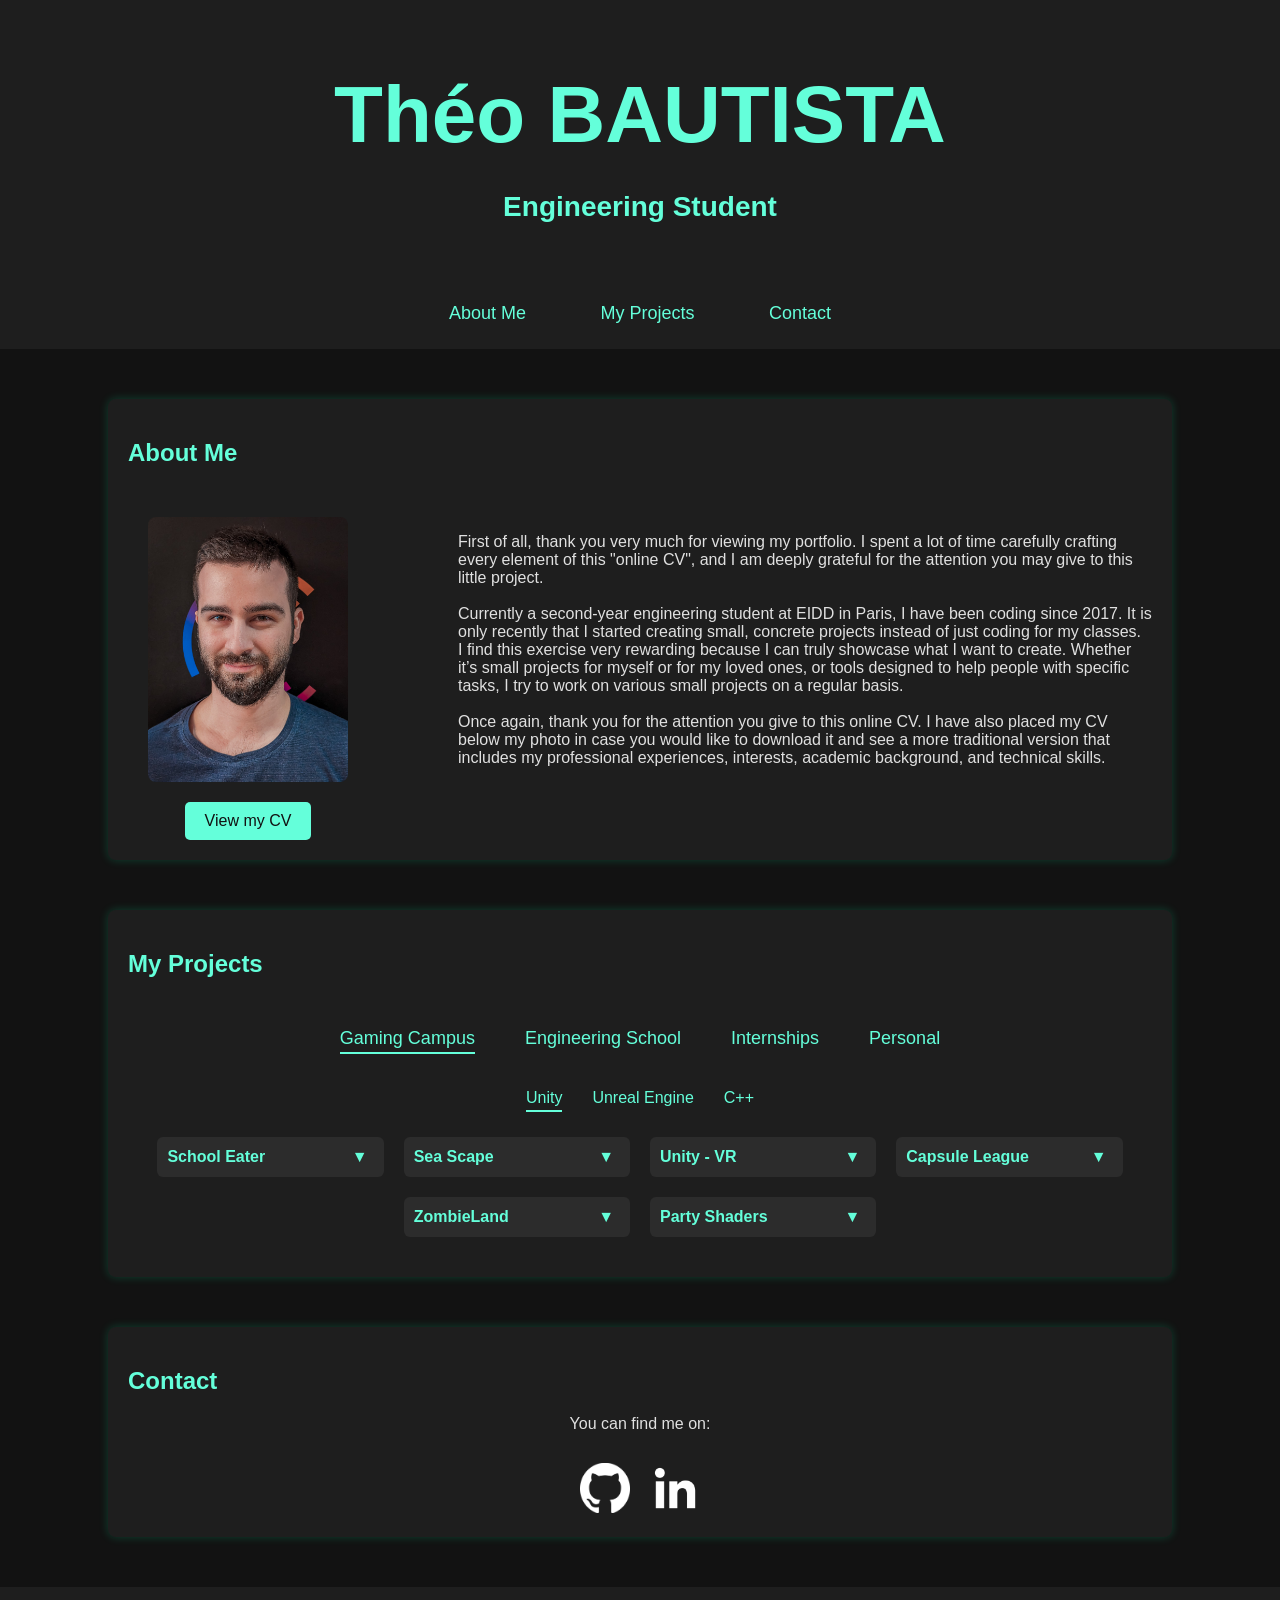
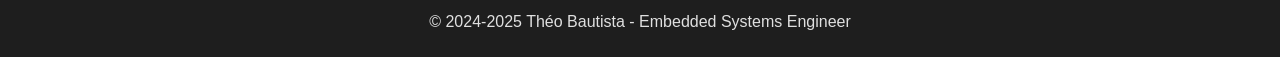
==== commit 6d7ad28f: "Switched to English as the first language of the portfolio" ====
--- a/index.html
+++ b/index.html
@@ -1,9 +1,9 @@
 <!DOCTYPE html>
-<html lang="fr">
+<html lang="en">
 <head>
   <meta charset="UTF-8">
   <meta name="viewport" content="width=device-width, initial-scale=1.0">
-  <title>Portfolio Ingénieur - Théo Bautista</title>
+  <title>Engineer Portfolio - Théo Bautista</title>
   <link rel="stylesheet" href="styles.css">
   <script defer src="script.js"></script>
 </head>
@@ -15,87 +15,72 @@
       <h3 id="page-subtitle">Engineering Student</h3>
       <nav>
         <ul>
-          <li><a href="#about" id="nav-about">À propos de moi</a></li>
-          <li><a href="#mes-travaux" id="nav-travaux">Mes Travaux</a></li>
+          <li><a href="#about" id="nav-about">About Me</a></li>
+          <li><a href="#mes-travaux" id="nav-travaux">My Projects</a></li>
           <li><a href="#contact" id="nav-contact">Contact</a></li>
         </ul>
       </nav>
     </div>
   </header>
 
-  <!-- À propos de moi -->
+  <!-- About Me -->
   <section id="about" class="container">
-    <h2 id="about-title">À propos de moi</h2>
+    <h2 id="about-title">About Me</h2>
     <div class="about-content">
       <div class="about-photo">
-        <img src="../img/icons/profile-photo.png" alt="Photo de Théo Bautista" class="profile-photo">
+        <img src="img/icons/profile-photo.png" alt="Photo of Théo Bautista" class="profile-photo">
         <div class="cv-button-container">
-          <a href="../img/cv/cvTB.html" class="cv-button" target="_blank">Voir mon CV</a>
+          <a href="img/cv/cvTB.html" class="cv-button" target="_blank">View my CV</a>
         </div>
       </div>
       <div class="about-text">
         <p id="about-description">
-          Tout d'abord, un grand merci à vous de regarder mon portfolio. J'ai 
-          mis du temps à confectionner point par point tous les éléments 
-          de ce "CV en ligne", et je vous remercie infiniment de l'attention que 
-          vous pourrez porter à ce petit projet.
+          First of all, thank you very much for viewing my portfolio. I spent a lot of time carefully crafting every element of this "online CV", and I am deeply grateful for the attention you may give to this little project.
           <br>
           <br>
-          Actuellement étudiant en 2ème année d'école d'ingénieur à l'EIDD à Paris, 
-          j'ai commencé le code depuis 2017. Ce n'est que récemment que j'ai 
-          commencé à réaliser des petits projets concrets au lieu d'uniquement 
-          coder pour mes cours.
+          Currently a second-year engineering student at EIDD in Paris, I have been coding since 2017. It is only recently that I started creating small, concrete projects instead of just coding for my classes.
           <br>
-          Je trouve cet exercice très enrichissant car je peux vraiment mettre 
-          en forme ce que j'ai envie de réaliser. Que ce soit des petits 
-          projets pour moi ou mes proches, ou bien des outils pour aider les gens pour une 
-          tâche précise, j'essaie de réaliser des petits projets divers à 
-          un rythme régulier.
+          I find this exercise very rewarding because I can truly showcase what I want to create. Whether it’s small projects for myself or for my loved ones, or tools designed to help people with specific tasks, I try to work on various small projects on a regular basis.
           <br>
           <br>
-          Je vous remercie encore une fois de l'attention que vous pourrez 
-          porter à ce CV en ligne. J'ai également mis mon CV en dessous de ma 
-          photo si jamais vous vouliez le télécharger et voir un CV plus 
-          classique et qui contient mes expériences professionnelles, mes 
-          centres d'intérêt, mon parcours scolaire ainsi que mes 
-          compétences techniques.
+          Once again, thank you for the attention you give to this online CV. I have also placed my CV below my photo in case you would like to download it and see a more traditional version that includes my professional experiences, interests, academic background, and technical skills.
         </p>
       </div>
     </div>
   </section>
 
-  <!-- Mes Travaux -->
+  <!-- My Projects -->
   <section id="mes-travaux" class="container">
-    <h2 id="mes-travaux-title">Mes Travaux</h2>
-    <!-- Navigation des catégories principales -->
+    <h2 id="mes-travaux-title">My Projects</h2>
+    <!-- Main categories navigation -->
     <div class="categorie-nav">
       <span class="categorie-titre active" data-index="0">Gaming Campus</span>
-      <span class="categorie-titre" data-index="1">École d'Ingénieur</span>
-      <span class="categorie-titre" data-index="2">Stages</span>
-      <span class="categorie-titre" data-index="3">Personnel</span>
+      <span class="categorie-titre" data-index="1">Engineering School</span>
+      <span class="categorie-titre" data-index="2">Internships</span>
+      <span class="categorie-titre" data-index="3">Personal</span>
     </div>
 
-    <!-- Slider principal -->
+    <!-- Main slider -->
     
     <div class="travaux-container">
       <div class="travaux-slider">
         
-        <!-- Catégorie : Gaming Campus -->
+        <!-- Category: Gaming Campus -->
         
         <div class="travaux-categorie">
-          <!-- Sous-catégories pour Gaming Campus -->
+          <!-- Sub-categories for Gaming Campus -->
           <div class="gaming-campus-sous">
-            <!-- Navigation sous-catégories -->
+            <!-- Sub-categories navigation -->
             <div class="sous-categorie-nav">
               <span class="sous-categorie-titre active" data-index="0">Unity</span>
               <span class="sous-categorie-titre" data-index="1">Unreal Engine</span>
               <span class="sous-categorie-titre" data-index="2">C++</span>
             </div>
-            <!-- Slider des sous-catégories -->
+            <!-- Sub-categories slider -->
             <div class="sous-travaux-container">
               <div class="sous-travaux-slider">
                 
-                <!-- Sous-catégorie : Unity -->
+                <!-- Sub-category: Unity -->
                 
                 <div class="sous-travaux-categorie">
 
@@ -106,17 +91,14 @@
                     </div>
                     <div class="travail-details">
                       <p>
-                        Mon premier jeu Unity
-                        <br>
-                        Le but était de concevoir un jeu dans lequel 
-                        le professeur d'un petit village sauvait les enfants 
-                        de sa classe d'une attaque de monstres
-                        <br>
-                        <br>
-                        Globalement un très bon projet pour 
-                        apprendre les bases d'Unity
-                      </p>
-                      <span class="project-duration">[2 semaines]</span>
+                        My first Unity game
+                        <br>
+                        The goal was to design a game in which a teacher from a small village saves the children of his class from a monster attack.
+                        <br>
+                        <br>
+                        Overall, a very good project for learning the basics of Unity.
+                      </p>
+                      <span class="project-duration">[2 weeks]</span>
                     </div>
                   </div>
 
@@ -127,18 +109,14 @@
                     </div>
                     <div class="travail-details">
                       <p>
-                        Comme une suite du premier projet School Eater
-                        <br>
-                        Il fallait consolider les bases que l'on 
-                        avait assimilées sur le projet précédent 
-                        en rajoutant plus d'éléments et en 
-                        explorant plus de mécaniques
-                        <br>
-                        <br>
-                        Avec les bases consolidées, il était temps de 
-                        s'attaquer à des projets plus gros
-                      </p>
-                      <span class="project-duration">[2 semaines]</span>
+                        Like a sequel to the first project, School Eater.
+                        <br>
+                        It was necessary to consolidate the fundamentals learned in the previous project by adding more elements and exploring additional mechanics.
+                        <br>
+                        <br>
+                        With the basics solidified, it was time to tackle bigger projects.
+                      </p>
+                      <span class="project-duration">[2 weeks]</span>
                     </div>
                   </div>
                   
@@ -149,21 +127,14 @@
                     </div>
                     <div class="travail-details">
                       <p>
-                        Pas de nom pour ce projet là
-                        <br>
-                        C'était la première fois que j'ai dû toucher
-                        à de la réalité virtuelle 
-                        (ou VR pour Virtual Reality) pour un projet
-                        <br>
-                        <br>
-                        J'étais malheureusement tout seul à travailler 
-                        dans un groupe de 2, mais cela ne m'a pas empêché 
-                        de réussir ma partie du projet, c'est-à-dire 
-                        le code pour faire fonctionner les manettes 
-                        et donc les "mains" du personnage ainsi que le 
-                        déplacement et le système pour attraper des objets
-                      </p>
-                      <span class="project-duration">[2 semaines]</span>
+                        Untitled project.
+                        <br>
+                        It was the first time I had to work with virtual reality (or VR for Virtual Reality) for a project.
+                        <br>
+                        <br>
+                        Unfortunately, I was working alone in a group of 2, but that did not stop me from successfully handling my part of the project – coding the controllers (i.e., the character’s "hands"), movement, and the object-grabbing system.
+                      </p>
+                      <span class="project-duration">[2 weeks]</span>
                     </div>
                   </div>
 
@@ -174,14 +145,11 @@
                     </div>
                     <div class="travail-details">
                       <p>
-                        Un petit jeu de football pour tester 
-                        la physique de Unity
-                        <br>
-                        Le but était simple, marquer dans le but de 
-                        son adversaire avec un terrain consitué 
-                        d'obstacles générés procéduralement
-                      </p>
-                      <span class="project-duration">[2 semaines]</span>
+                        A small football game to test Unity’s physics.
+                        <br>
+                        The objective was simple: score in the opponent’s goal on a field composed of procedurally generated obstacles.
+                      </p>
+                      <span class="project-duration">[2 weeks]</span>
                     </div>
                   </div>
 
@@ -192,19 +160,14 @@
                     </div>
                     <div class="travail-details">
                       <p>
-                        Premier projet avec une intelligence 
-                        artificielle faite à la main
-                        <br>
-                        Également le premier jeu 2D que j'ai fait, il 
-                        fallait créer un top-down shooter qui intègre 
-                        une IA autre que l'IA de base de Unity
-                        <br>
-                        <br>
-                        Le projet a été assez compliqué car nous étions 
-                        une équipe de 5, et que tout le monde interférait 
-                        avec le code des autres
-                      </p>
-                      <span class="project-duration">[2 semaines]</span>
+                        The first project featuring a hand-coded artificial intelligence.
+                        <br>
+                        Also the first 2D game I made; it involved creating a top-down shooter with an AI beyond Unity’s built-in system.
+                        <br>
+                        <br>
+                        The project was quite challenging since we were a team of 5 and everyone was interfering with each other’s code.
+                      </p>
+                      <span class="project-duration">[2 weeks]</span>
                     </div>
                   </div>
 
@@ -215,23 +178,18 @@
                     </div>
                     <div class="travail-details">
                       <p>
-                        Ce projet avait pour but de nous familiariser 
-                        avec les effets visuels et apprendre sur le 
-                        pourquoi du comment ces "shaders" existent
-                        <br>
-                        <br>
-                        En tant que développeur de jeu, ce n'est pas 
-                        vraiment notre spécialité de créer du visuel, 
-                        mais ce projet était très intéressant autant 
-                        théoriquement qu'en pratique
-                      </p>
-                      <span class="project-duration">[2 semaines]</span>
+                        This project was designed to familiarize us with visual effects and to understand why “shaders” exist.
+                        <br>
+                        <br>
+                        As game developers, creating visuals isn’t really our specialty, but this project was very interesting both theoretically and practically.
+                      </p>
+                      <span class="project-duration">[2 weeks]</span>
                     </div>
                   </div>
 
                 </div>
 
-                <!-- Sous-catégorie : Unreal Engine -->
+                <!-- Sub-category: Unreal Engine -->
 
                 <div class="sous-travaux-categorie">
 
@@ -242,20 +200,16 @@
                     </div>
                     <div class="travail-details">
                       <p>
-                        Les premiers pas dans ce nouveau moteur 
-                        graphique qu'est Unreal Engine 5
-                        <br>
-                        Pas de code cette fois-ci, tout était fait 
-                        en visual scripting avec le système de 
-                        Blueprint
-                        <br>
-                        <br>
-                        Pour ces premiers pas, c'était très difficile.
-                        <br>
-                        Le moteur est très différent et il y a énormément 
-                        de contenu, on s'y perd très facilement
-                      </p>
-                      <span class="project-duration">[2 semaines]</span>
+                        The first steps in the new graphics engine, Unreal Engine 5.
+                        <br>
+                        No coding this time; everything was done via visual scripting using the Blueprint system.
+                        <br>
+                        <br>
+                        Those initial steps were very challenging.
+                        <br>
+                        The engine is very different with an enormous amount of content—it’s easy to get lost.
+                      </p>
+                      <span class="project-duration">[2 weeks]</span>
                     </div>
                   </div>
 
@@ -266,18 +220,14 @@
                     </div>
                     <div class="travail-details">
                       <p>
-                        Un runner à la Subways Surfers
-                        <br>
-                        Cela met en scène un coureur qui doit survivre 
-                        le plus longtemps possible sur 3 "lignes" qui 
-                        comportent des obstacles générés procéduralement
-                        <br>
-                        <br>
-                        Entièrement rédigé en C++, ce qui a été 
-                        particulièrement laborieux dû à la complexité 
-                        des règles du C++ imposées par Unreal Engine
-                      </p>
-                      <span class="project-duration">[2 semaines]</span>
+                        A runner game similar to Subway Surfers.
+                        <br>
+                        It features a runner who must survive as long as possible on 3 lanes filled with procedurally generated obstacles.
+                        <br>
+                        <br>
+                        Entirely written in C++, which was particularly laborious due to the complexity of C++ rules imposed by Unreal Engine.
+                      </p>
+                      <span class="project-duration">[2 weeks]</span>
                     </div>
                   </div>
 
@@ -288,30 +238,22 @@
                     </div>
                     <div class="travail-details">
                       <p>
-                        Un autre runner à la Subways Surfers en tant que 
-                        projet de fin d'année
-                        <br>
-                        Un projet a but initial éducatif dans lequel on 
-                        incarne un renard qui se fait courser dans une 
-                        bibliothèque car il a volé des parchemins
-                        <br>
-                        Il faut réunir des collectables et des pages qui 
-                        constituent des livres éducatifs qui permettent 
-                        d'apprendre des anecdotes de culture générale
-                        <br>
-                        <br>
-                        Ce projet a été une catastrophe sur tous les points, 
-                        très probablement expliqué par la volonté du reste 
-                        du groupe de faire ce projet sur Unreal Engine et 
-                        non Unity 
-                      </p>
-                      <span class="project-duration">[1 mois]</span>
+                        Another Subway Surfers-like runner as an end-of-year project.
+                        <br>
+                        An initially educational project in which you play as a fox being chased in a library because it stole scrolls.
+                        <br>
+                        You must collect various collectibles and pages that form educational books, offering fun general knowledge anecdotes.
+                        <br>
+                        <br>
+                        This project was a disaster on every level, most likely due to the rest of the group insisting on using Unreal Engine instead of Unity.
+                      </p>
+                      <span class="project-duration">[1 month]</span>
                     </div>
                   </div>
 
                 </div>
 
-                <!-- Sous-catégorie : C++ -->
+                <!-- Sub-category: C++ -->
 
                 <div class="sous-travaux-categorie">
 
@@ -322,17 +264,14 @@
                     </div>
                     <div class="travail-details">
                       <p>
-                        Le tout premier projet ue j'ai fait dans cette école
-                        <br>
-                        Il s'agissait d'une simple jeu sur le terminal dans 
-                        lequel il fallait traverser un donjon et affronter 
-                        des ennemis qui nous bloquent la route
-                        <br>
-                        <br>
-                        Pour un premier projet, c'était plutôt réussi malgré 
-                        l'absence totale d'un membre de notre groupe de 3
-                      </p>
-                      <span class="project-duration">[2 semaines]</span>
+                        The very first project I did at this school.
+                        <br>
+                        It was a simple terminal game where you had to navigate a dungeon and face enemies blocking your path.
+                        <br>
+                        <br>
+                        For a first project, it turned out quite well despite the complete absence of one member from our group of 3.
+                      </p>
+                      <span class="project-duration">[2 weeks]</span>
                     </div>
                   </div>
 
@@ -343,23 +282,16 @@
                     </div>
                     <div class="travail-details">
                       <p>
-                        Le deuxième projet qui venait juste après Cringe 
-                        Adventure
-                        <br>
-                        Cette fois-ci, nous avions la librairie graphique 
-                        SMFL pour pouvoir faire un vrai jeu avec des vrais 
-                        graphismes 2D
-                        <br>
-                        Le but étant de faire un petit jeu de platformes à 
-                        la Mario dans lequel il fallait traverser le niveau 
-                        et arriver à la fin
-                        <br>
-                        <br>
-                        Le projet a été un échec total dû au fait que j'étais tout 
-                        seul dans ce groupe de 3 ainsi que le fait qu'il y ait 
-                        eu des problèmes d'intégration de la librairie
-                      </p>
-                      <span class="project-duration">[2 semaines]</span>
+                        The second project that immediately followed Cringe Adventure.
+                        <br>
+                        This time, we used the SFML graphics library to create a proper game with real 2D graphics.
+                        <br>
+                        The goal was to develop a small Mario-like platformer where you had to navigate the level and reach the end.
+                        <br>
+                        <br>
+                        The project was a complete failure due to the fact that I ended up working alone in a group of 3, compounded by issues integrating the library.
+                      </p>
+                      <span class="project-duration">[2 weeks]</span>
                     </div>
                   </div>
 
@@ -370,21 +302,14 @@
                     </div>
                     <div class="travail-details">
                       <p>
-                        Un jeu qui devait s'inspirer de "Lemmings" dans lequel on 
-                        devait se familiariser avec une deuxième librairie 
-                        graphique : Cocos2DX
-                        <br>
-                        Pour ce jeu, mon groupe a décidé de partir sur un thème 
-                        fourmis qui devait miner de la terre pour avancer et 
-                        résoudre des puzzles
-                        <br>
-                        <br>
-                        Malgré un groupe toujours inactif et une nouvelles fois 
-                        des problèmes d'intégration de la libraire, j'étais 
-                        content du code que j'avais fait et surtout sur une 
-                        librairie nouvelle 
-                      </p>
-                      <span class="project-duration">[2 semaines]</span>
+                        A game inspired by "Lemmings", designed to help us get acquainted with a second graphics library: Cocos2DX.
+                        <br>
+                        For this game, my group decided on an ant theme where the ants had to mine earth to progress and solve puzzles.
+                        <br>
+                        <br>
+                        Despite an unresponsive group and once again facing library integration issues, I was satisfied with the code I produced, especially since it involved a new library.
+                      </p>
+                      <span class="project-duration">[2 weeks]</span>
                     </div>
                   </div>
 
@@ -395,25 +320,18 @@
                     </div>
                     <div class="travail-details">
                       <p>
-                        Le plus gros projet que j'ai fait et dans lequel j'ai 
-                        mis le plus de travail dedans
-                        <br>
-                        C'était un projet mi théorique et mi pratique. Il fallait 
-                        créer de A à Z un moteur graphique avec une des 
-                        nombreuses librairies de rendu graphique
-                        <br>
-                        Comprendre comment et pourquoi une image est affichée 
-                        sur l'ecran était très intéressant et instructif
-                        <br>
-                        <br>
-                        Initialement prévu pour 4 semaines, le projet a été 
-                        allongé d'une semaine au vu de la masse de travail 
-                        qu'était ce projet
-                        <br>
-                        Pour changer, un groupe de 5 totalement absent et 
-                        me laissant quasiment seul sur le code du moteur
-                      </p>
-                      <span class="project-duration">[5 semaines]</span>
+                        The biggest project I’ve ever done, and the one I put the most effort into.
+                        <br>
+                        It was a semi-theoretical, semi-practical project where I had to create a graphics engine from scratch using one of the many rendering libraries.
+                        <br>
+                        Understanding how and why an image is displayed on the screen was both fascinating and educational.
+                        <br>
+                        <br>
+                        Initially planned for 4 weeks, the project was extended by one week due to its workload.
+                        <br>
+                        To make matters worse, my group of 5 was completely absent, leaving me nearly alone on the engine’s code.
+                      </p>
+                      <span class="project-duration">[5 weeks]</span>
                     </div>
                   </div>
 
@@ -424,21 +342,14 @@
                     </div>
                     <div class="travail-details">
                       <p>
-                        Un projet solo de fin d'année en remplacement d'un grand 
-                        projet commun qui devait se faire par groupes de 6 
-                        suite à des désaccords et des abandons d'école
-                        <br>
-                        Il s'agit d'un petit jeu de tower defense réalisé avec la 
-                        librairie Cocos2DX dans lequel des tours plaçables 
-                        devaient défendre contre des vagues infinies 
-                        d'ennemis qui veulent infiltrer un château
-                        <br>
-                        <br>
-                        Un projet qui devait se faire en urgence mais que j'ai 
-                        tout de même trouvé très instructif et que j'ai pris 
-                        beaucoup de plaisir à réaliser
-                      </p>
-                      <span class="project-duration">[3 semaines]</span>
+                        A solo end-of-year project that replaced a large group project originally meant for groups of 6, due to disagreements and dropouts.
+                        <br>
+                        This is a small tower defense game created with the Cocos2DX library, where placeable towers had to defend against endless waves of enemies trying to infiltrate a castle.
+                        <br>
+                        <br>
+                        A project that had to be done in a rush, but which I still found very instructive and thoroughly enjoyable to create.
+                      </p>
+                      <span class="project-duration">[3 weeks]</span>
                     </div>
                   </div>
                 
@@ -448,7 +359,7 @@
           </div>
         </div>
 
-        <!-- Catégorie : École d'Ingénieur -->
+        <!-- Category: Engineering School -->
         
         <div class="travaux-categorie">
 
@@ -459,18 +370,11 @@
             </div>
             <div class="travail-details">
               <p>
-                Ma première expérience en programmation de 
-                jeu vidéo
-                <br>
-                Il s'agissait du projet final de mon cours de 
-                Java en 2021 et que j'ai adoré développer 
-                pendant ce mois et demi où il n'y avait plus de 
-                cours avant les examens. J'ai pu donc dédier la 
-                quasi exclusivité de mon temps libre à coder ce jeu 
-                et le résultat final était au-delà de toutes mes 
-                espérances
-              </p>
-              <span class="project-duration">[1 mois et demi]</span>
+                My first experience in video game programming.
+                <br>
+                It was the final project for my Java course in 2021, which I loved developing during that month and a half when classes had ceased before exams. I was able to dedicate almost all of my free time to coding this game, and the final result exceeded all my expectations.
+              </p>
+              <span class="project-duration">[1 and a half months]</span>
             </div>
           </div>
 
@@ -481,20 +385,11 @@
             </div>
             <div class="travail-details">
               <p>
-                Dans le cadre de mon cours d'Automatique, il m'a 
-                fallu utiliser un langage conçu pour les 
-                automaticiens : Matlab 
-                <br>
-                <br>
-                Il s'agit d'un langage qui permet de réaliser des 
-                simulations graphiques d'équations complexes 
-                pour les calculs de position et d'erreurs physiques 
-                avec l'utilisation de graphiques et matrices pour 
-                la mise en place et le contrôle des systèmes en jeu
-                <br>
-                Cela peut aller d'une simulation d'un simple 
-                placement en banque ou en bourse au calcul de mise 
-                en orbite de lanceurs et satellites
+                As part of my Automatic Control course, I had to use a language designed for control engineers: Matlab.
+                <br>
+                It is a language that allows for graphical simulations of complex equations to calculate positions and physical errors, using graphs and matrices to set up and control in-game systems.
+                <br>
+                This can range from simulating a simple bank or stock placement to calculating the orbital insertion of launch vehicles and satellites.
               </p>
               <span class="project-duration">[-]</span>
             </div>
@@ -502,26 +397,16 @@
 
           <div class="travail">
             <div class="travail-header">
-              <span class="travail-titre">Temps Réel</span>
-              <button class="toggle-btn">▼</button>
-            </div>
-            <div class="travail-details">
-              <p>
-                Dans le cadre de mon cours de Systèmes Temps Réel, 
-                j'ai utilisé le langage C ainsi qu'un autre langage 
-                adapté pour les applications en temps réel : Heptagon
-                <br>
-                <br>
-                Heptagon est en langage inspiré du langage Lustre, qui 
-                est assez populaire pour les utilisations de temps réel. 
-                C'est un langage assez atypique, que ce soit au niveau 
-                de la syntaxe ou du fonctionnement en général
-                <br>
-                Tous les travaux pratiques se faisaient en réalisant 
-                3 objectifs. Ils m'ont permis de mieux comprendre 
-                comment marche une compilation et comment bien 
-                compiler tout ce dont on a besoin car c'était 
-                probablement le point le plus important du cours
+              <span class="travail-titre">Real-Time Systems</span>
+              <button class="toggle-btn">▼</button>
+            </div>
+            <div class="travail-details">
+              <p>
+                As part of my Real-Time Systems course, I used the C language as well as another language suited for real-time applications: Heptagon.
+                <br>
+                Heptagon is a language inspired by Lustre, which is quite popular for real-time applications. It’s a rather unusual language in terms of both syntax and functionality.
+                <br>
+                All the practical assignments involved achieving 3 objectives. They helped me better understand how compilation works and how to compile everything properly, which was probably the most important part of the course.
               </p>
               <span class="project-duration">[-]</span>
             </div>
@@ -529,25 +414,16 @@
 
           <div class="travail">
             <div class="travail-header">
-              <span class="travail-titre">Base de données</span>
-              <button class="toggle-btn">▼</button>
-            </div>
-            <div class="travail-details">
-              <p>
-                Dans le cadre de mon cours de Base de données, 
-                il m'a fallu utiliser un langage qui m'était encore 
-                inconnu : SQL
-                <br>
-                <br>
-                C'est le langage maître lorsque l'on parle de base de 
-                données. Très facile à apprendre mais difficile à 
-                maîtriser
-                <br>
-                Mon projet de fin de semestre a été de mettre en place 
-                une base de données au choix et de créer des requêtes 
-                spécifiques. En groupe de 3, nous avions choisi de 
-                créer une base de données regroupant le maximum 
-                de produits des restaurants McDonald's
+              <span class="travail-titre">Database</span>
+              <button class="toggle-btn">▼</button>
+            </div>
+            <div class="travail-details">
+              <p>
+                As part of my Database course, I had to use a language that was still unfamiliar to me: SQL.
+                <br>
+                It is the primary language when it comes to databases—very easy to learn, but difficult to master.
+                <br>
+                My end-of-semester project was to set up a database of our choice and create specific queries. In a group of 3, we chose to compile as many products as possible from McDonald’s restaurants.
               </p>
               <span class="project-duration">[-]</span>
             </div>
@@ -555,58 +431,45 @@
 
         </div>
         
-        <!-- Catégorie : Stages -->
+        <!-- Category: Internships -->
         
         <div class="travaux-categorie">
 
           <div class="travail">
             <div class="travail-header">
-              <span class="travail-titre">Malakoff Humanis - Interface de contrôle</span>
-              <button class="toggle-btn">▼</button>
-            </div>
-            <div class="travail-details">
-              <p>
-                Tentative de créer une interface de contrôle 
-                afin de contrôler les branchement dans les 
-                salles de brassage de l'entreprise
-                <br>
-                <br>
-                Abandonné au fait que je faisais ce projet sur 
-                mon temps libre, et donc impossible de se concentrer 
-                sur la tâche à faire. N'ayant pas été embauché en 
-                tant que développeur, la baisse de motivation et le 
-                travail que j'avais à faire m'ont poussé à arrêter 
-                la création de cet outil qui aurait pu faire gagner 
-                du temps aux employés du service Proximité
-              </p>
-              <span class="project-duration">[1 semaine - Abandonné]</span>
-            </div>
-          </div>
-
-          <div class="travail">
-            <div class="travail-header">
-              <span class="travail-titre">Avistel - Communication BLE</span>
-              <button class="toggle-btn">▼</button>
-            </div>
-            <div class="travail-details">
-              <p>
-                Mise en place d'un système de communication TCP/IP entre 
-                des détecteurs Bluetooth et un serveur/base de données 
-                qui va intercepter les données reçues afin de pouvoir 
-                les exploiter à des fins de sécurité
-                <br>
-                <br>
-                Un projet très instructif qui m'a permis de comprendre 
-                mieux le développement réseau et de consolider mes 
-                connaissances en C++, Arduino et SQL
-              </p>
-              <span class="project-duration">[3 mois]</span>
+              <span class="travail-titre">Malakoff Humanis - Control Interface</span>
+              <button class="toggle-btn">▼</button>
+            </div>
+            <div class="travail-details">
+              <p>
+                Attempt to create a control interface to manage the connections in the company’s wiring rooms.
+                <br>
+                <br>
+                Abandoned because I was working on this project in my spare time, making it impossible to focus on the task. Not having been hired as a developer, the lack of motivation and the workload pushed me to stop creating this tool, which could have saved time for the Proximity Service employees.
+              </p>
+              <span class="project-duration">[1 week - Abandoned]</span>
+            </div>
+          </div>
+
+          <div class="travail">
+            <div class="travail-header">
+              <span class="travail-titre">Avistel - BLE Communication</span>
+              <button class="toggle-btn">▼</button>
+            </div>
+            <div class="travail-details">
+              <p>
+                Implementation of a TCP/IP communication system between Bluetooth detectors and a server/database that intercepts the received data to be used for security purposes.
+                <br>
+                <br>
+                A very instructive project that helped me better understand network development and solidified my knowledge in C++, Arduino, and SQL.
+              </p>
+              <span class="project-duration">[3 months]</span>
             </div>
           </div>
 
         </div>
 
-        <!-- Catégorie : Personnel -->
+        <!-- Category: Personal -->
 
         <div class="travaux-categorie">
 
@@ -617,18 +480,12 @@
             </div>
             <div class="travail-details">
               <p>
-                Le portfolio que vous êtes actuellement en train 
-                de regarder
-                <br>
-                <br>
-                En tant que développeur qui n'a jamais appris le 
-                HTML/CSS/JS à l'école mais seulement en autodidacte, 
-                c'est tout de même un projet assez conséquent et je 
-                voulais créer ce bout de ma vie de développeur afin
-                de présenter tous les projets que j'ai réalisé avec 
-                professionnalisme, rigueur et passion
-              </p>
-              <span class="project-duration">[1 mois - Abandonné]</span>
+                The portfolio you are currently viewing.
+                <br>
+                <br>
+                As a developer who never learned HTML/CSS/JS in school but is entirely self-taught, this is still a fairly significant project. I wanted to create this piece of my developer life to showcase all the projects I have completed with professionalism, rigor, and passion.
+              </p>
+              <span class="project-duration">[1 month - Abandoned]</span>
             </div>
           </div>
 
@@ -639,34 +496,28 @@
             </div>
             <div class="travail-details">
               <p>
-                Une tentative de réplique du fameux jeu vidéo Smash 
-                Bros fait sous langage Java
-                <br>
-                <br>
-                Abandonné par manque de motivation et des nombreuses 
-                mécaniques que je n'arrivais pas à implémenter
-              </p>
-              <span class="project-duration">[1 mois - Abandonné]</span>
-            </div>
-          </div>
-
-          <div class="travail">
-            <div class="travail-header">
-              <span class="travail-titre">Coderush pour une personne chère</span>
-              <button class="toggle-btn">▼</button>
-            </div>
-            <div class="travail-details">
-              <p>
-                Un mélange de 9 mini projets en 1 semaine 
-                qui représentaient le nombre de jours pendant lesquels 
-                ma copine était partie en vacances
-                <br>
-                <br>
-                Les projets contiennent des vidéos ainsi que 
-                HTML/CSS/JS, Python, Java, du calculateur en 
-                ligne Desmos et du logiciel de création de jeu vidéo Godot
-              </p>
-              <span class="project-duration">[1 semaine]</span>
+                An attempt to replicate the famous video game Smash Bros, developed in Java.
+                <br>
+                <br>
+                Abandoned due to lack of motivation and the numerous mechanics that I couldn't implement.
+              </p>
+              <span class="project-duration">[1 month - Abandoned]</span>
+            </div>
+          </div>
+
+          <div class="travail">
+            <div class="travail-header">
+              <span class="travail-titre">Coderush for a Special Someone</span>
+              <button class="toggle-btn">▼</button>
+            </div>
+            <div class="travail-details">
+              <p>
+                A mix of 9 mini projects completed in 1 week, representing the number of days my girlfriend was on vacation.
+                <br>
+                <br>
+                The projects include videos as well as HTML/CSS/JS, Python, Java, an online Desmos calculator, and the Godot game creation software.
+              </p>
+              <span class="project-duration">[1 week]</span>
             </div>
           </div>
 
@@ -677,15 +528,14 @@
             </div>
             <div class="travail-details">
               <p>
-                Un petit site simple qui permet de convertir des 
-                unités
+                A small, simple website that allows you to convert units.
                 <br>
                 <br>
                 <a href="https://thobaut.github.io/simple-unit-converter/" target="_blank">
-                  Mis en ligne sous Github Pages
+                  Launched on Github Pages
                 </a>
               </p>
-              <span class="project-duration">[1 jour]</span>
+              <span class="project-duration">[1 day]</span>
             </div>
           </div>
 
@@ -697,13 +547,13 @@
   <!-- Contact -->
   <section id="contact" class="container">
     <h2 id="contact-title">Contact</h2>
-    <p id="contact-description">Vous pouvez me retrouver sur :</p>
+    <p id="contact-description">You can find me on:</p>
     <div class="contact-icons">
       <a href="https://github.com/thobaut" target="_blank">
-        <img src="../img/icons/github-logo.png" alt="GitHub" class="social-logo">
+        <img src="img/icons/github-logo.png" alt="GitHub" class="social-logo">
       </a>
       <a href="https://www.linkedin.com/in/théo-bautista/" target="_blank">
-        <img src="../img/icons/linkedin-logo.png" alt="LinkedIn" class="social-logo">
+        <img src="img/icons/linkedin-logo.png" alt="LinkedIn" class="social-logo">
       </a>
     </div>
   </section>
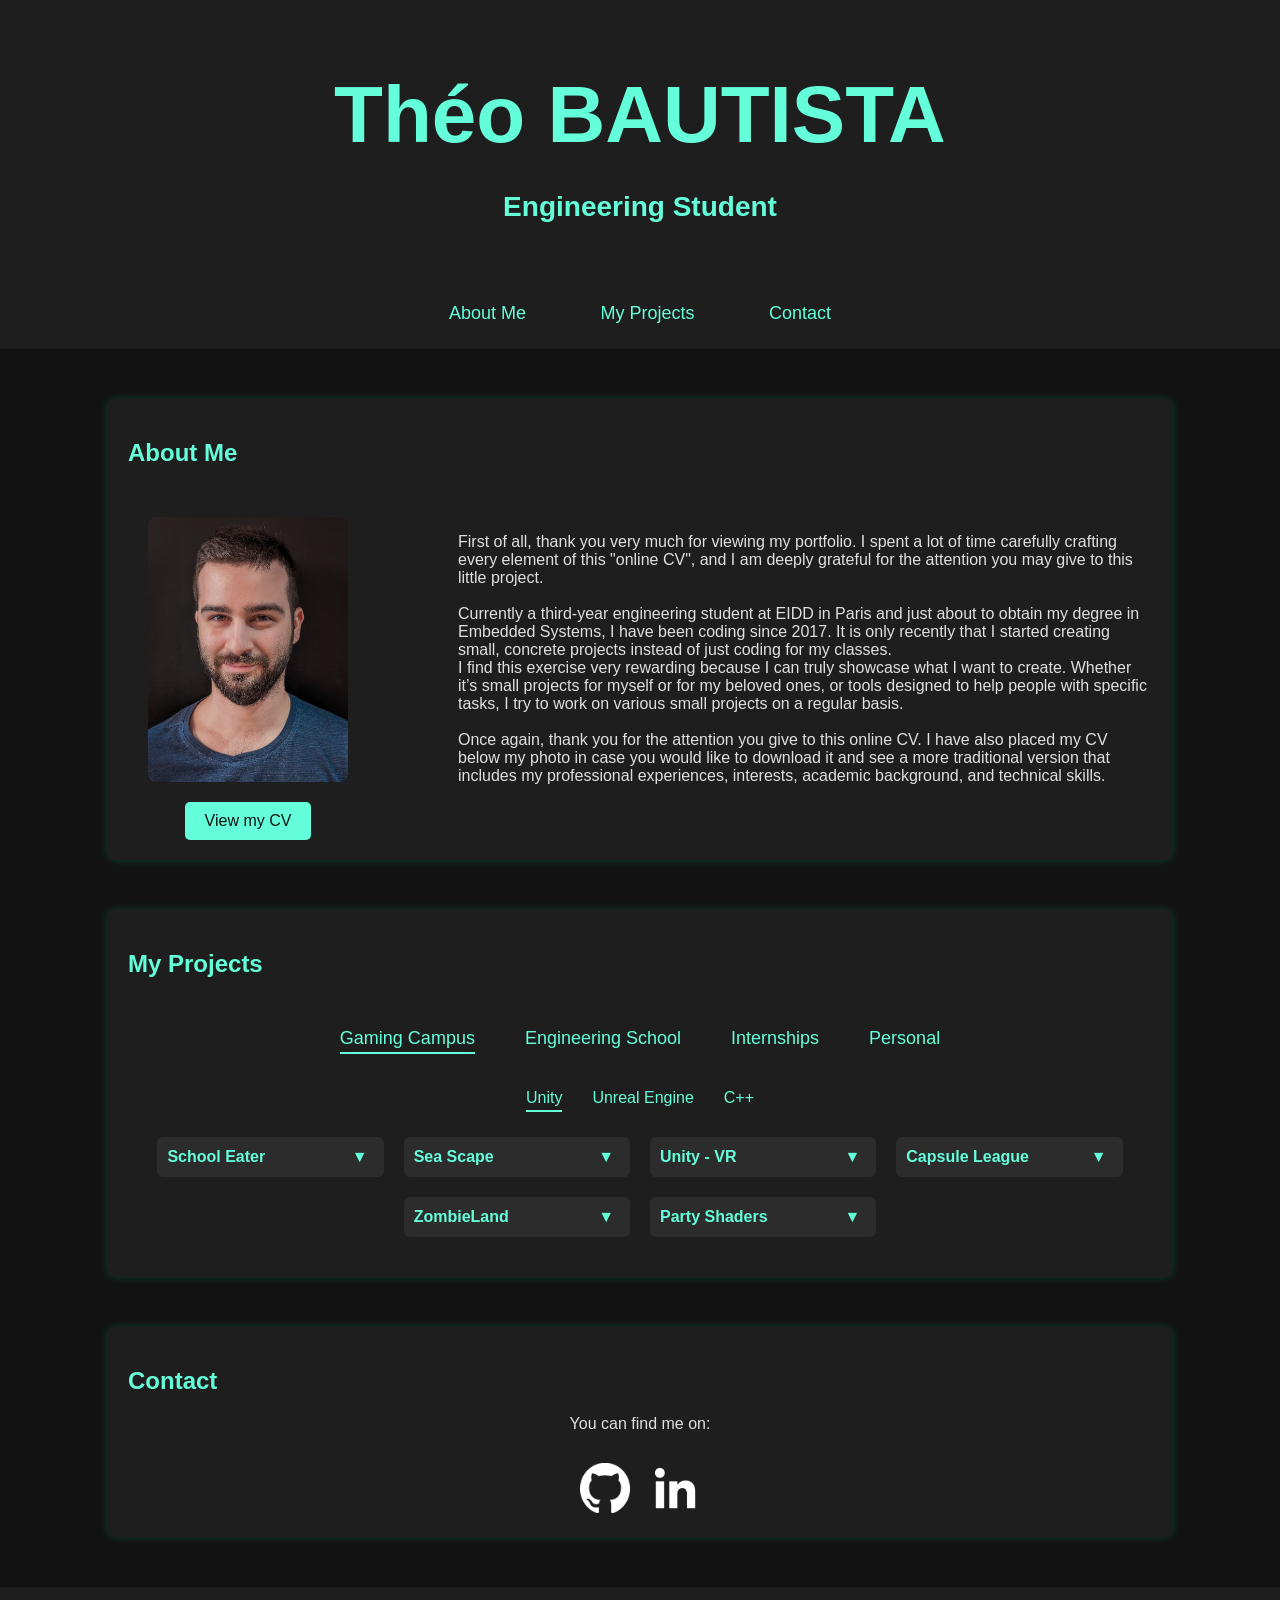
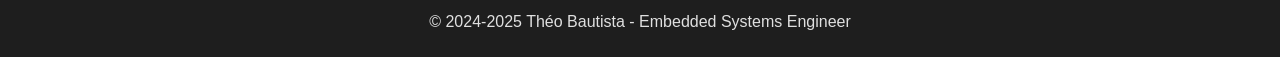
==== commit 4f16fea8: "Modified study year" ====
--- a/index.html
+++ b/index.html
@@ -38,9 +38,9 @@
           First of all, thank you very much for viewing my portfolio. I spent a lot of time carefully crafting every element of this "online CV", and I am deeply grateful for the attention you may give to this little project.
           <br>
           <br>
-          Currently a second-year engineering student at EIDD in Paris, I have been coding since 2017. It is only recently that I started creating small, concrete projects instead of just coding for my classes.
+          Currently a third-year engineering student at EIDD in Paris and just about to obtain my degree in Embedded Systems, I have been coding since 2017. It is only recently that I started creating small, concrete projects instead of just coding for my classes.
           <br>
-          I find this exercise very rewarding because I can truly showcase what I want to create. Whether it’s small projects for myself or for my loved ones, or tools designed to help people with specific tasks, I try to work on various small projects on a regular basis.
+          I find this exercise very rewarding because I can truly showcase what I want to create. Whether it’s small projects for myself or for my beloved ones, or tools designed to help people with specific tasks, I try to work on various small projects on a regular basis.
           <br>
           <br>
           Once again, thank you for the attention you give to this online CV. I have also placed my CV below my photo in case you would like to download it and see a more traditional version that includes my professional experiences, interests, academic background, and technical skills.
@@ -485,7 +485,7 @@
                 <br>
                 As a developer who never learned HTML/CSS/JS in school but is entirely self-taught, this is still a fairly significant project. I wanted to create this piece of my developer life to showcase all the projects I have completed with professionalism, rigor, and passion.
               </p>
-              <span class="project-duration">[1 month - Abandoned]</span>
+              <span class="project-duration">[1 month]</span>
             </div>
           </div>
 
